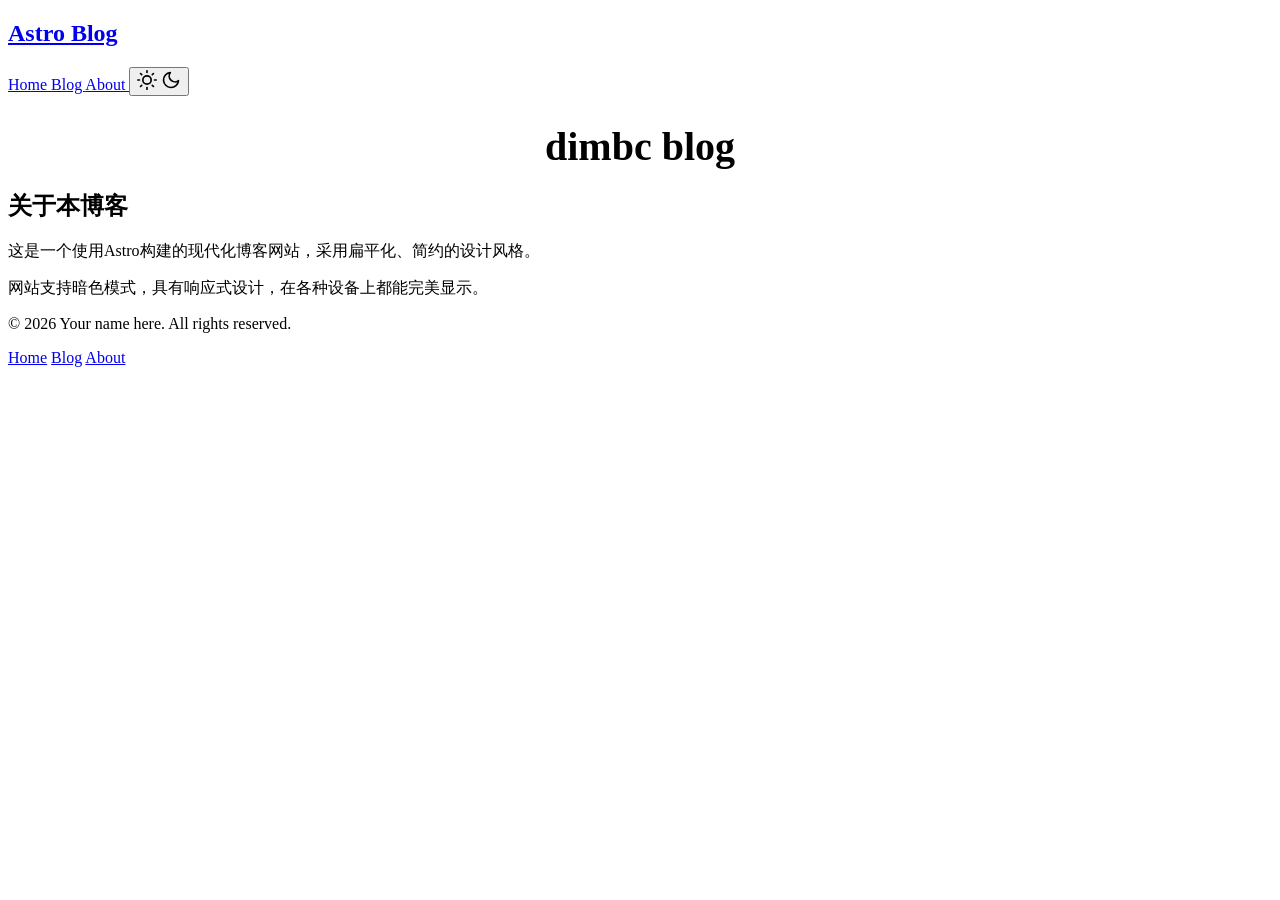
==== index.html @ 5c93d4f2 "Updates" ====
<!DOCTYPE html><html lang="en" data-astro-cid-j7pv25f6> <head><!-- Global Metadata --><meta charset="utf-8"><meta name="viewport" content="width=device-width,initial-scale=1"><link rel="icon" type="image/svg+xml" href="/favicon.svg"><link rel="icon" href="/favicon.ico"><link rel="sitemap" href="/sitemap-index.xml"><link rel="alternate" type="application/rss+xml" title="Astro Blog" href="https://dimbc.github.io/rss.xml"><meta name="generator" content="Astro v6.1.5"><style>@font-face{font-family:Atkinson-c7f4c4e8b285552f;src:url("/blog/_astro/fonts/e9fbdac9f7a3ca2e.woff") format("woff");font-display:swap;font-weight:400;font-style:normal;}@font-face{font-family:Atkinson-c7f4c4e8b285552f;src:url("/blog/_astro/fonts/c04724ba2dce0e1e.woff") format("woff");font-display:swap;font-weight:700;font-style:normal;}@font-face{font-family:"Atkinson-c7f4c4e8b285552f fallback: Arial";src:local("Arial");font-display:swap;font-weight:400;font-style:normal;size-adjust:99.3717%;ascent-override:80.1033%;descent-override:25.2587%;line-gap-override:0%;}@font-face{font-family:"Atkinson-c7f4c4e8b285552f fallback: Arial";src:local("Arial");font-display:swap;font-weight:700;font-style:normal;size-adjust:99.3717%;ascent-override:80.1033%;descent-override:25.2587%;line-gap-override:0%;}:root{--font-atkinson:Atkinson-c7f4c4e8b285552f,"Atkinson-c7f4c4e8b285552f fallback: Arial",sans-serif;}</style><link rel="preload" href="/blog/_astro/fonts/e9fbdac9f7a3ca2e.woff" as="font" type="font/woff" crossorigin><link rel="preload" href="/blog/_astro/fonts/c04724ba2dce0e1e.woff" as="font" type="font/woff" crossorigin><!-- Canonical URL --><link rel="canonical" href="https://dimbc.github.io/blog/"><!-- Primary Meta Tags --><title>Astro Blog</title><meta name="title" content="Astro Blog"><meta name="description" content="Welcome to my website!"><!-- Open Graph / Facebook --><meta property="og:type" content="website"><meta property="og:url" content="https://dimbc.github.io/blog/"><meta property="og:title" content="Astro Blog"><meta property="og:description" content="Welcome to my website!"><meta property="og:image" content="https://dimbc.github.io/blog/_astro/blog-placeholder-1.Bx0Zcyzv.jpg"><!-- Twitter --><meta property="twitter:card" content="summary_large_image"><meta property="twitter:url" content="https://dimbc.github.io/blog/"><meta property="twitter:title" content="Astro Blog"><meta property="twitter:description" content="Welcome to my website!"><meta property="twitter:image" content="https://dimbc.github.io/blog/_astro/blog-placeholder-1.Bx0Zcyzv.jpg"><script type="module">document.addEventListener("DOMContentLoaded",function(){const n=document.createElement("div");n.id="cursor-bg",document.body.appendChild(n),document.addEventListener("mousemove",function(e){const t=e.clientX/window.innerWidth*100,o=e.clientY/window.innerHeight*100;n.style.setProperty("--x",`${t}%`),n.style.setProperty("--y",`${o}%`)}),document.querySelectorAll("pre").forEach(function(e){const t=document.createElement("button");t.className="copy-btn",t.textContent="复制",t.addEventListener("click",function(){const o=e.querySelector("code"),c=o?o.textContent:e.textContent;navigator.clipboard.writeText(c).then(function(){t.textContent="已复制",t.classList.add("copied"),setTimeout(function(){t.textContent="复制",t.classList.remove("copied")},2e3)})}),e.appendChild(t)})});</script><link rel="stylesheet" href="/blog/_astro/Header.hbH6lKX-.css">
<style>.intro[data-astro-cid-j7pv25f6]{font-size:1.2rem;color:var(--text-secondary);margin-bottom:2rem;text-align:center}h1[data-astro-cid-j7pv25f6]{text-align:center;margin-bottom:1rem;font-size:2.5rem}@media(max-width:720px){h1[data-astro-cid-j7pv25f6]{font-size:2rem}.intro[data-astro-cid-j7pv25f6]{font-size:1rem}.card[data-astro-cid-j7pv25f6]{padding:1.5rem}.card-title[data-astro-cid-j7pv25f6]{font-size:1.25rem}}
</style></head> <body data-astro-cid-j7pv25f6> <header data-astro-cid-3ef6ksr2> <nav data-astro-cid-3ef6ksr2> <h1 data-astro-cid-3ef6ksr2><a href="/blog/" data-astro-cid-3ef6ksr2>Astro Blog</a></h1> <div class="nav-links" data-astro-cid-3ef6ksr2> <a href="/blog/" data-astro-cid-3ef6ksr2="true" data-astro-cid-eimmu3lg> Home </a> <a href="/blog/blog" data-astro-cid-3ef6ksr2="true" data-astro-cid-eimmu3lg> Blog </a> <a href="/blog/about" data-astro-cid-3ef6ksr2="true" data-astro-cid-eimmu3lg> About </a> <button id="theme-toggle" class="theme-toggle" aria-label="Toggle dark mode" data-astro-cid-3ef6ksr2> <svg xmlns="http://www.w3.org/2000/svg" width="20" height="20" viewBox="0 0 24 24" fill="none" stroke="currentColor" stroke-width="2" stroke-linecap="round" stroke-linejoin="round" class="light-icon" data-astro-cid-3ef6ksr2> <circle cx="12" cy="12" r="5" data-astro-cid-3ef6ksr2></circle> <line x1="12" y1="1" x2="12" y2="3" data-astro-cid-3ef6ksr2></line> <line x1="12" y1="21" x2="12" y2="23" data-astro-cid-3ef6ksr2></line> <line x1="4.22" y1="4.22" x2="5.64" y2="5.64" data-astro-cid-3ef6ksr2></line> <line x1="18.36" y1="18.36" x2="19.78" y2="19.78" data-astro-cid-3ef6ksr2></line> <line x1="1" y1="12" x2="3" y2="12" data-astro-cid-3ef6ksr2></line> <line x1="21" y1="12" x2="23" y2="12" data-astro-cid-3ef6ksr2></line> <line x1="4.22" y1="19.78" x2="5.64" y2="18.36" data-astro-cid-3ef6ksr2></line> <line x1="18.36" y1="5.64" x2="19.78" y2="4.22" data-astro-cid-3ef6ksr2></line> </svg> <svg xmlns="http://www.w3.org/2000/svg" width="20" height="20" viewBox="0 0 24 24" fill="none" stroke="currentColor" stroke-width="2" stroke-linecap="round" stroke-linejoin="round" class="dark-icon" data-astro-cid-3ef6ksr2> <path d="M21 12.79A9 9 0 1 1 11.21 3 7 7 0 0 0 21 12.79z" data-astro-cid-3ef6ksr2></path> </svg> </button> </div> </nav> </header>  <script type="module">const a=document.getElementById("theme-toggle"),e=document.documentElement,t=localStorage.getItem("theme"),s=window.matchMedia("(prefers-color-scheme: dark)").matches;(t==="dark"||!t&&s)&&e.classList.add("dark");a.addEventListener("click",()=>{e.classList.toggle("dark"),localStorage.setItem("theme",e.classList.contains("dark")?"dark":"light")});</script> <main data-astro-cid-j7pv25f6> <h1 data-astro-cid-j7pv25f6>dimbc blog</h1> <div class="card" data-astro-cid-j7pv25f6> <h2 class="card-title" data-astro-cid-j7pv25f6>关于本博客</h2> <div class="card-content" data-astro-cid-j7pv25f6> <p data-astro-cid-j7pv25f6>这是一个使用Astro构建的现代化博客网站，采用扁平化、简约的设计风格。</p> <p data-astro-cid-j7pv25f6>网站支持暗色模式，具有响应式设计，在各种设备上都能完美显示。</p> </div> </div> </main> <footer data-astro-cid-sz7xmlte> <div class="footer-content" data-astro-cid-sz7xmlte> <p data-astro-cid-sz7xmlte>&copy; 2026 Your name here. All rights reserved.</p> <p class="footer-links" data-astro-cid-sz7xmlte> <a href="/blog/" data-astro-cid-sz7xmlte>Home</a> <a href="/blog/blog" data-astro-cid-sz7xmlte>Blog</a> <a href="/blog/about" data-astro-cid-sz7xmlte>About</a> </p> </div> </footer> </body></html>
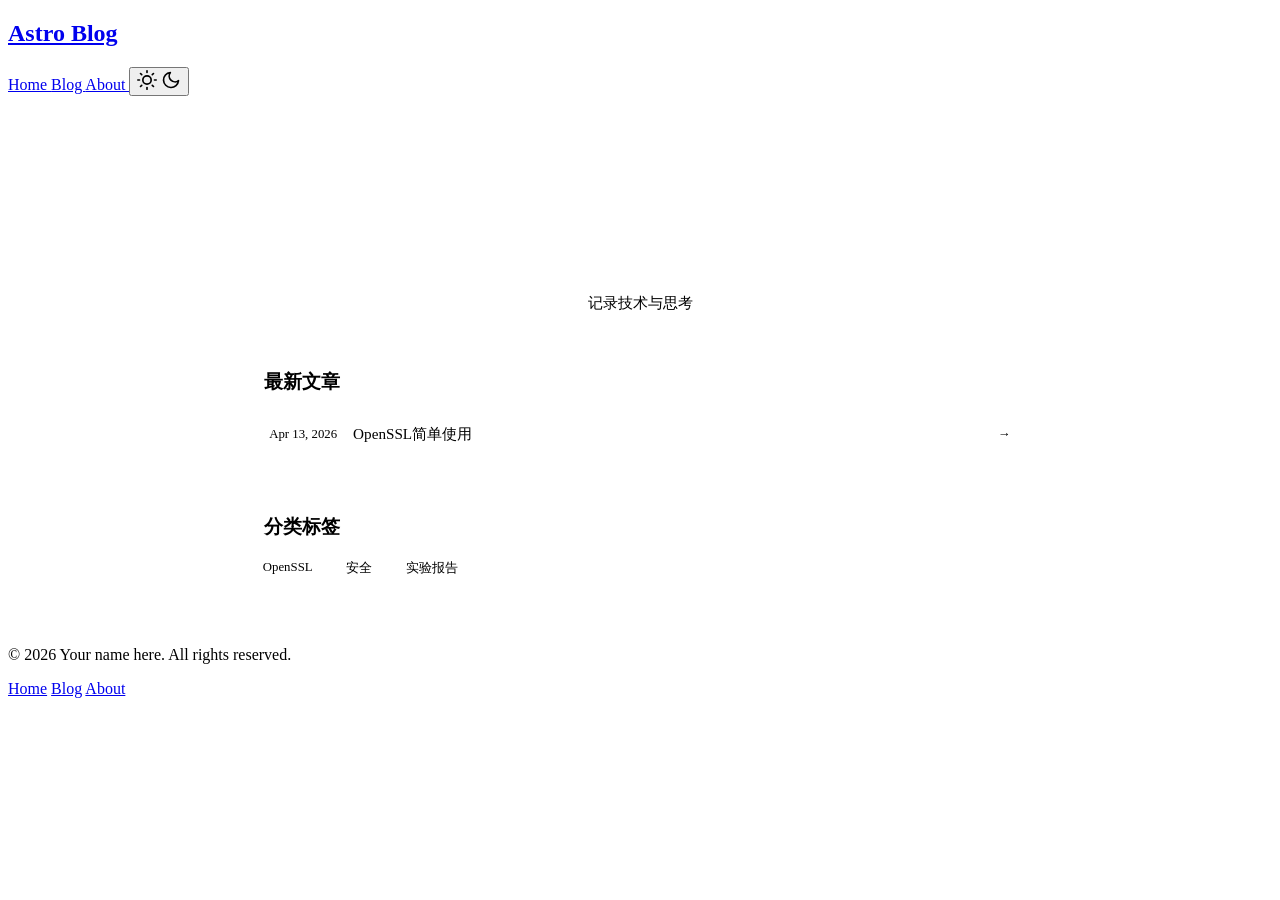
==== commit bd556d87: "Updates" ====
--- a/index.html
+++ b/index.html
@@ -1,3 +1,3 @@
-<!DOCTYPE html><html lang="en" data-astro-cid-j7pv25f6> <head><!-- Global Metadata --><meta charset="utf-8"><meta name="viewport" content="width=device-width,initial-scale=1"><link rel="icon" type="image/svg+xml" href="/favicon.svg"><link rel="icon" href="/favicon.ico"><link rel="sitemap" href="/sitemap-index.xml"><link rel="alternate" type="application/rss+xml" title="Astro Blog" href="https://dimbc.github.io/rss.xml"><meta name="generator" content="Astro v6.1.5"><style>@font-face{font-family:Atkinson-c7f4c4e8b285552f;src:url("/blog/_astro/fonts/e9fbdac9f7a3ca2e.woff") format("woff");font-display:swap;font-weight:400;font-style:normal;}@font-face{font-family:Atkinson-c7f4c4e8b285552f;src:url("/blog/_astro/fonts/c04724ba2dce0e1e.woff") format("woff");font-display:swap;font-weight:700;font-style:normal;}@font-face{font-family:"Atkinson-c7f4c4e8b285552f fallback: Arial";src:local("Arial");font-display:swap;font-weight:400;font-style:normal;size-adjust:99.3717%;ascent-override:80.1033%;descent-override:25.2587%;line-gap-override:0%;}@font-face{font-family:"Atkinson-c7f4c4e8b285552f fallback: Arial";src:local("Arial");font-display:swap;font-weight:700;font-style:normal;size-adjust:99.3717%;ascent-override:80.1033%;descent-override:25.2587%;line-gap-override:0%;}:root{--font-atkinson:Atkinson-c7f4c4e8b285552f,"Atkinson-c7f4c4e8b285552f fallback: Arial",sans-serif;}</style><link rel="preload" href="/blog/_astro/fonts/e9fbdac9f7a3ca2e.woff" as="font" type="font/woff" crossorigin><link rel="preload" href="/blog/_astro/fonts/c04724ba2dce0e1e.woff" as="font" type="font/woff" crossorigin><!-- Canonical URL --><link rel="canonical" href="https://dimbc.github.io/blog/"><!-- Primary Meta Tags --><title>Astro Blog</title><meta name="title" content="Astro Blog"><meta name="description" content="Welcome to my website!"><!-- Open Graph / Facebook --><meta property="og:type" content="website"><meta property="og:url" content="https://dimbc.github.io/blog/"><meta property="og:title" content="Astro Blog"><meta property="og:description" content="Welcome to my website!"><meta property="og:image" content="https://dimbc.github.io/blog/_astro/blog-placeholder-1.Bx0Zcyzv.jpg"><!-- Twitter --><meta property="twitter:card" content="summary_large_image"><meta property="twitter:url" content="https://dimbc.github.io/blog/"><meta property="twitter:title" content="Astro Blog"><meta property="twitter:description" content="Welcome to my website!"><meta property="twitter:image" content="https://dimbc.github.io/blog/_astro/blog-placeholder-1.Bx0Zcyzv.jpg"><script type="module">document.addEventListener("DOMContentLoaded",function(){const n=document.createElement("div");n.id="cursor-bg",document.body.appendChild(n),document.addEventListener("mousemove",function(e){const t=e.clientX/window.innerWidth*100,o=e.clientY/window.innerHeight*100;n.style.setProperty("--x",`${t}%`),n.style.setProperty("--y",`${o}%`)}),document.querySelectorAll("pre").forEach(function(e){const t=document.createElement("button");t.className="copy-btn",t.textContent="复制",t.addEventListener("click",function(){const o=e.querySelector("code"),c=o?o.textContent:e.textContent;navigator.clipboard.writeText(c).then(function(){t.textContent="已复制",t.classList.add("copied"),setTimeout(function(){t.textContent="复制",t.classList.remove("copied")},2e3)})}),e.appendChild(t)})});</script><link rel="stylesheet" href="/blog/_astro/Header.hbH6lKX-.css">
-<style>.intro[data-astro-cid-j7pv25f6]{font-size:1.2rem;color:var(--text-secondary);margin-bottom:2rem;text-align:center}h1[data-astro-cid-j7pv25f6]{text-align:center;margin-bottom:1rem;font-size:2.5rem}@media(max-width:720px){h1[data-astro-cid-j7pv25f6]{font-size:2rem}.intro[data-astro-cid-j7pv25f6]{font-size:1rem}.card[data-astro-cid-j7pv25f6]{padding:1.5rem}.card-title[data-astro-cid-j7pv25f6]{font-size:1.25rem}}
-</style></head> <body data-astro-cid-j7pv25f6> <header data-astro-cid-3ef6ksr2> <nav data-astro-cid-3ef6ksr2> <h1 data-astro-cid-3ef6ksr2><a href="/blog/" data-astro-cid-3ef6ksr2>Astro Blog</a></h1> <div class="nav-links" data-astro-cid-3ef6ksr2> <a href="/blog/" data-astro-cid-3ef6ksr2="true" data-astro-cid-eimmu3lg> Home </a> <a href="/blog/blog" data-astro-cid-3ef6ksr2="true" data-astro-cid-eimmu3lg> Blog </a> <a href="/blog/about" data-astro-cid-3ef6ksr2="true" data-astro-cid-eimmu3lg> About </a> <button id="theme-toggle" class="theme-toggle" aria-label="Toggle dark mode" data-astro-cid-3ef6ksr2> <svg xmlns="http://www.w3.org/2000/svg" width="20" height="20" viewBox="0 0 24 24" fill="none" stroke="currentColor" stroke-width="2" stroke-linecap="round" stroke-linejoin="round" class="light-icon" data-astro-cid-3ef6ksr2> <circle cx="12" cy="12" r="5" data-astro-cid-3ef6ksr2></circle> <line x1="12" y1="1" x2="12" y2="3" data-astro-cid-3ef6ksr2></line> <line x1="12" y1="21" x2="12" y2="23" data-astro-cid-3ef6ksr2></line> <line x1="4.22" y1="4.22" x2="5.64" y2="5.64" data-astro-cid-3ef6ksr2></line> <line x1="18.36" y1="18.36" x2="19.78" y2="19.78" data-astro-cid-3ef6ksr2></line> <line x1="1" y1="12" x2="3" y2="12" data-astro-cid-3ef6ksr2></line> <line x1="21" y1="12" x2="23" y2="12" data-astro-cid-3ef6ksr2></line> <line x1="4.22" y1="19.78" x2="5.64" y2="18.36" data-astro-cid-3ef6ksr2></line> <line x1="18.36" y1="5.64" x2="19.78" y2="4.22" data-astro-cid-3ef6ksr2></line> </svg> <svg xmlns="http://www.w3.org/2000/svg" width="20" height="20" viewBox="0 0 24 24" fill="none" stroke="currentColor" stroke-width="2" stroke-linecap="round" stroke-linejoin="round" class="dark-icon" data-astro-cid-3ef6ksr2> <path d="M21 12.79A9 9 0 1 1 11.21 3 7 7 0 0 0 21 12.79z" data-astro-cid-3ef6ksr2></path> </svg> </button> </div> </nav> </header>  <script type="module">const a=document.getElementById("theme-toggle"),e=document.documentElement,t=localStorage.getItem("theme"),s=window.matchMedia("(prefers-color-scheme: dark)").matches;(t==="dark"||!t&&s)&&e.classList.add("dark");a.addEventListener("click",()=>{e.classList.toggle("dark"),localStorage.setItem("theme",e.classList.contains("dark")?"dark":"light")});</script> <main data-astro-cid-j7pv25f6> <h1 data-astro-cid-j7pv25f6>dimbc blog</h1> <div class="card" data-astro-cid-j7pv25f6> <h2 class="card-title" data-astro-cid-j7pv25f6>关于本博客</h2> <div class="card-content" data-astro-cid-j7pv25f6> <p data-astro-cid-j7pv25f6>这是一个使用Astro构建的现代化博客网站，采用扁平化、简约的设计风格。</p> <p data-astro-cid-j7pv25f6>网站支持暗色模式，具有响应式设计，在各种设备上都能完美显示。</p> </div> </div> </main> <footer data-astro-cid-sz7xmlte> <div class="footer-content" data-astro-cid-sz7xmlte> <p data-astro-cid-sz7xmlte>&copy; 2026 Your name here. All rights reserved.</p> <p class="footer-links" data-astro-cid-sz7xmlte> <a href="/blog/" data-astro-cid-sz7xmlte>Home</a> <a href="/blog/blog" data-astro-cid-sz7xmlte>Blog</a> <a href="/blog/about" data-astro-cid-sz7xmlte>About</a> </p> </div> </footer> </body></html>+<!DOCTYPE html><html lang="zh-CN" data-astro-cid-j7pv25f6> <head><!-- Global Metadata --><meta charset="utf-8"><meta name="viewport" content="width=device-width,initial-scale=1"><link rel="icon" type="image/svg+xml" href="/favicon.svg"><link rel="icon" href="/favicon.ico"><link rel="sitemap" href="/sitemap-index.xml"><link rel="alternate" type="application/rss+xml" title="Astro Blog" href="https://dimbc.github.io/rss.xml"><meta name="generator" content="Astro v6.1.5"><style>@font-face{font-family:Atkinson-c7f4c4e8b285552f;src:url("/blog/_astro/fonts/e9fbdac9f7a3ca2e.woff") format("woff");font-display:swap;font-weight:400;font-style:normal;}@font-face{font-family:Atkinson-c7f4c4e8b285552f;src:url("/blog/_astro/fonts/c04724ba2dce0e1e.woff") format("woff");font-display:swap;font-weight:700;font-style:normal;}@font-face{font-family:"Atkinson-c7f4c4e8b285552f fallback: Arial";src:local("Arial");font-display:swap;font-weight:400;font-style:normal;size-adjust:99.3717%;ascent-override:80.1033%;descent-override:25.2587%;line-gap-override:0%;}@font-face{font-family:"Atkinson-c7f4c4e8b285552f fallback: Arial";src:local("Arial");font-display:swap;font-weight:700;font-style:normal;size-adjust:99.3717%;ascent-override:80.1033%;descent-override:25.2587%;line-gap-override:0%;}:root{--font-atkinson:Atkinson-c7f4c4e8b285552f,"Atkinson-c7f4c4e8b285552f fallback: Arial",sans-serif;}</style><link rel="preload" href="/blog/_astro/fonts/e9fbdac9f7a3ca2e.woff" as="font" type="font/woff" crossorigin><link rel="preload" href="/blog/_astro/fonts/c04724ba2dce0e1e.woff" as="font" type="font/woff" crossorigin><!-- Canonical URL --><link rel="canonical" href="https://dimbc.github.io/blog/"><!-- Primary Meta Tags --><title>Astro Blog</title><meta name="title" content="Astro Blog"><meta name="description" content="Welcome to my website!"><!-- Open Graph / Facebook --><meta property="og:type" content="website"><meta property="og:url" content="https://dimbc.github.io/blog/"><meta property="og:title" content="Astro Blog"><meta property="og:description" content="Welcome to my website!"><meta property="og:image" content="https://dimbc.github.io/blog/_astro/blog-placeholder-1.Bx0Zcyzv.jpg"><!-- Twitter --><meta property="twitter:card" content="summary_large_image"><meta property="twitter:url" content="https://dimbc.github.io/blog/"><meta property="twitter:title" content="Astro Blog"><meta property="twitter:description" content="Welcome to my website!"><meta property="twitter:image" content="https://dimbc.github.io/blog/_astro/blog-placeholder-1.Bx0Zcyzv.jpg"><script type="module">document.addEventListener("DOMContentLoaded",function(){const n=document.createElement("div");n.id="cursor-bg",document.body.appendChild(n),document.addEventListener("mousemove",function(e){const t=e.clientX/window.innerWidth*100,o=e.clientY/window.innerHeight*100;n.style.setProperty("--x",`${t}%`),n.style.setProperty("--y",`${o}%`)}),document.querySelectorAll("pre").forEach(function(e){const t=document.createElement("button");t.className="copy-btn",t.textContent="复制",t.addEventListener("click",function(){const o=e.querySelector("code"),c=o?o.textContent:e.textContent;navigator.clipboard.writeText(c).then(function(){t.textContent="已复制",t.classList.add("copied"),setTimeout(function(){t.textContent="复制",t.classList.remove("copied")},2e3)})}),e.appendChild(t)})});</script><link rel="stylesheet" href="/blog/_astro/Header.hbH6lKX-.css">
+<style>main[data-astro-cid-j7pv25f6]{width:780px;max-width:calc(100% - 2em);margin:2em auto;padding:0;background:none;border-radius:0;box-shadow:none;overflow:visible}main[data-astro-cid-j7pv25f6]:before{display:none}main[data-astro-cid-j7pv25f6]:hover{transform:none;box-shadow:none}.hero[data-astro-cid-j7pv25f6]{text-align:center;padding:2rem 0 1rem}.hero[data-astro-cid-j7pv25f6] h1[data-astro-cid-j7pv25f6]{font-size:2.8rem;margin-bottom:.5rem;background:linear-gradient(135deg,var(--text-primary),var(--accent),#8b5cf6);-webkit-background-clip:text;-webkit-text-fill-color:transparent;background-clip:text}.hero[data-astro-cid-j7pv25f6] p[data-astro-cid-j7pv25f6]{color:var(--text-muted);font-size:.95rem}.hero-divider[data-astro-cid-j7pv25f6]{width:80px;height:3px;border:none;background:linear-gradient(90deg,var(--accent),#8b5cf6);margin:1.5em auto;border-radius:2px}.section[data-astro-cid-j7pv25f6]{margin-bottom:2rem}.section-title[data-astro-cid-j7pv25f6]{font-size:1.2rem;font-weight:600;color:var(--text-primary);margin-bottom:1rem;display:flex;align-items:center;gap:.5em}.section-title[data-astro-cid-j7pv25f6]:before{content:"";display:inline-block;width:4px;height:1.1em;background:linear-gradient(180deg,var(--accent),#8b5cf6);border-radius:2px}.recent-list[data-astro-cid-j7pv25f6]{display:flex;flex-direction:column;gap:.75rem}.recent-item[data-astro-cid-j7pv25f6]{display:flex;align-items:center;gap:1rem;padding:.8rem 1.2rem;border-radius:10px;border:1px solid var(--border);background:var(--background);text-decoration:none;color:var(--text-primary);transition:all .2s ease}.recent-item[data-astro-cid-j7pv25f6]:hover{border-color:var(--accent);transform:translate(4px);box-shadow:0 2px 10px -2px #3b82f626}.recent-item[data-astro-cid-j7pv25f6]:hover .recent-title[data-astro-cid-j7pv25f6]{color:var(--accent)}.recent-date[data-astro-cid-j7pv25f6]{color:var(--text-muted);font-size:.8rem;white-space:nowrap;flex-shrink:0}.recent-title[data-astro-cid-j7pv25f6]{font-weight:500;font-size:.95rem;transition:color .2s ease;flex:1;overflow:hidden;text-overflow:ellipsis;white-space:nowrap}.recent-arrow[data-astro-cid-j7pv25f6]{color:var(--text-muted);font-size:.8rem;transition:transform .2s ease}.recent-item[data-astro-cid-j7pv25f6]:hover .recent-arrow[data-astro-cid-j7pv25f6]{transform:translate(3px);color:var(--accent)}.tags-cloud[data-astro-cid-j7pv25f6]{display:flex;flex-wrap:wrap;gap:.5rem}.tag-pill[data-astro-cid-j7pv25f6]{padding:.3rem .8rem;border-radius:16px;border:1px solid var(--border);background:var(--background);color:var(--text-secondary);font-size:.8rem;text-decoration:none;transition:all .2s ease}.tag-pill[data-astro-cid-j7pv25f6]:hover{border-color:var(--accent);color:var(--accent);background:var(--accent-glow)}.view-all[data-astro-cid-j7pv25f6]{display:inline-flex;align-items:center;gap:.4em;color:var(--accent);text-decoration:none;font-size:.9rem;font-weight:500;margin-top:.5rem;transition:gap .2s ease}.view-all[data-astro-cid-j7pv25f6]:hover{gap:.7em}@media(max-width:720px){.hero[data-astro-cid-j7pv25f6] h1[data-astro-cid-j7pv25f6]{font-size:2rem}.recent-item[data-astro-cid-j7pv25f6]{padding:.6rem 1rem}}
+</style></head> <body data-astro-cid-j7pv25f6> <header data-astro-cid-3ef6ksr2> <nav data-astro-cid-3ef6ksr2> <h1 data-astro-cid-3ef6ksr2><a href="/blog/" data-astro-cid-3ef6ksr2>Astro Blog</a></h1> <div class="nav-links" data-astro-cid-3ef6ksr2> <a href="/blog/" data-astro-cid-3ef6ksr2="true" data-astro-cid-eimmu3lg> Home </a> <a href="/blog/blog" data-astro-cid-3ef6ksr2="true" data-astro-cid-eimmu3lg> Blog </a> <a href="/blog/about" data-astro-cid-3ef6ksr2="true" data-astro-cid-eimmu3lg> About </a> <button id="theme-toggle" class="theme-toggle" aria-label="Toggle dark mode" data-astro-cid-3ef6ksr2> <svg xmlns="http://www.w3.org/2000/svg" width="20" height="20" viewBox="0 0 24 24" fill="none" stroke="currentColor" stroke-width="2" stroke-linecap="round" stroke-linejoin="round" class="light-icon" data-astro-cid-3ef6ksr2> <circle cx="12" cy="12" r="5" data-astro-cid-3ef6ksr2></circle> <line x1="12" y1="1" x2="12" y2="3" data-astro-cid-3ef6ksr2></line> <line x1="12" y1="21" x2="12" y2="23" data-astro-cid-3ef6ksr2></line> <line x1="4.22" y1="4.22" x2="5.64" y2="5.64" data-astro-cid-3ef6ksr2></line> <line x1="18.36" y1="18.36" x2="19.78" y2="19.78" data-astro-cid-3ef6ksr2></line> <line x1="1" y1="12" x2="3" y2="12" data-astro-cid-3ef6ksr2></line> <line x1="21" y1="12" x2="23" y2="12" data-astro-cid-3ef6ksr2></line> <line x1="4.22" y1="19.78" x2="5.64" y2="18.36" data-astro-cid-3ef6ksr2></line> <line x1="18.36" y1="5.64" x2="19.78" y2="4.22" data-astro-cid-3ef6ksr2></line> </svg> <svg xmlns="http://www.w3.org/2000/svg" width="20" height="20" viewBox="0 0 24 24" fill="none" stroke="currentColor" stroke-width="2" stroke-linecap="round" stroke-linejoin="round" class="dark-icon" data-astro-cid-3ef6ksr2> <path d="M21 12.79A9 9 0 1 1 11.21 3 7 7 0 0 0 21 12.79z" data-astro-cid-3ef6ksr2></path> </svg> </button> </div> </nav> </header>  <script type="module">const a=document.getElementById("theme-toggle"),e=document.documentElement,t=localStorage.getItem("theme"),s=window.matchMedia("(prefers-color-scheme: dark)").matches;(t==="dark"||!t&&s)&&e.classList.add("dark");a.addEventListener("click",()=>{e.classList.toggle("dark"),localStorage.setItem("theme",e.classList.contains("dark")?"dark":"light")});</script> <main data-astro-cid-j7pv25f6> <div class="gradient-card" data-astro-cid-j7pv25f6> <div class="gradient-card-inner" data-astro-cid-j7pv25f6> <div class="hero" data-astro-cid-j7pv25f6> <h1 data-astro-cid-j7pv25f6>dimbc blog</h1> <hr class="hero-divider" data-astro-cid-j7pv25f6> <p data-astro-cid-j7pv25f6>记录技术与思考</p> </div> </div> </div> <div style="display: flex; flex-direction: column; gap: 1.5rem; margin-top: 1.5rem;" data-astro-cid-j7pv25f6> <div class="gradient-card" data-astro-cid-j7pv25f6> <div class="gradient-card-inner" data-astro-cid-j7pv25f6> <div class="section" data-astro-cid-j7pv25f6> <div class="section-title" data-astro-cid-j7pv25f6>最新文章</div> <div class="recent-list" data-astro-cid-j7pv25f6> <a class="recent-item" href="/blog/openssl简单使用/" data-astro-cid-j7pv25f6> <span class="recent-date" data-astro-cid-j7pv25f6><time datetime="2026-04-13T00:00:00.000Z"> Apr 13, 2026 </time></span> <span class="recent-title" data-astro-cid-j7pv25f6>OpenSSL简单使用</span> <span class="recent-arrow" data-astro-cid-j7pv25f6>→</span> </a> </div>  </div> </div> </div> <div class="gradient-card" data-astro-cid-j7pv25f6> <div class="gradient-card-inner" data-astro-cid-j7pv25f6> <div class="section" data-astro-cid-j7pv25f6> <div class="section-title" data-astro-cid-j7pv25f6>分类标签</div> <div class="tags-cloud" data-astro-cid-j7pv25f6> <a class="tag-pill" href="/blog/blog/" data-astro-cid-j7pv25f6>OpenSSL</a><a class="tag-pill" href="/blog/blog/" data-astro-cid-j7pv25f6>安全</a><a class="tag-pill" href="/blog/blog/" data-astro-cid-j7pv25f6>实验报告</a> </div> </div> </div> </div> </div> </main> <footer data-astro-cid-sz7xmlte> <div class="footer-content" data-astro-cid-sz7xmlte> <p data-astro-cid-sz7xmlte>&copy; 2026 Your name here. All rights reserved.</p> <p class="footer-links" data-astro-cid-sz7xmlte> <a href="/blog/" data-astro-cid-sz7xmlte>Home</a> <a href="/blog/blog" data-astro-cid-sz7xmlte>Blog</a> <a href="/blog/about" data-astro-cid-sz7xmlte>About</a> </p> </div> </footer> </body></html>
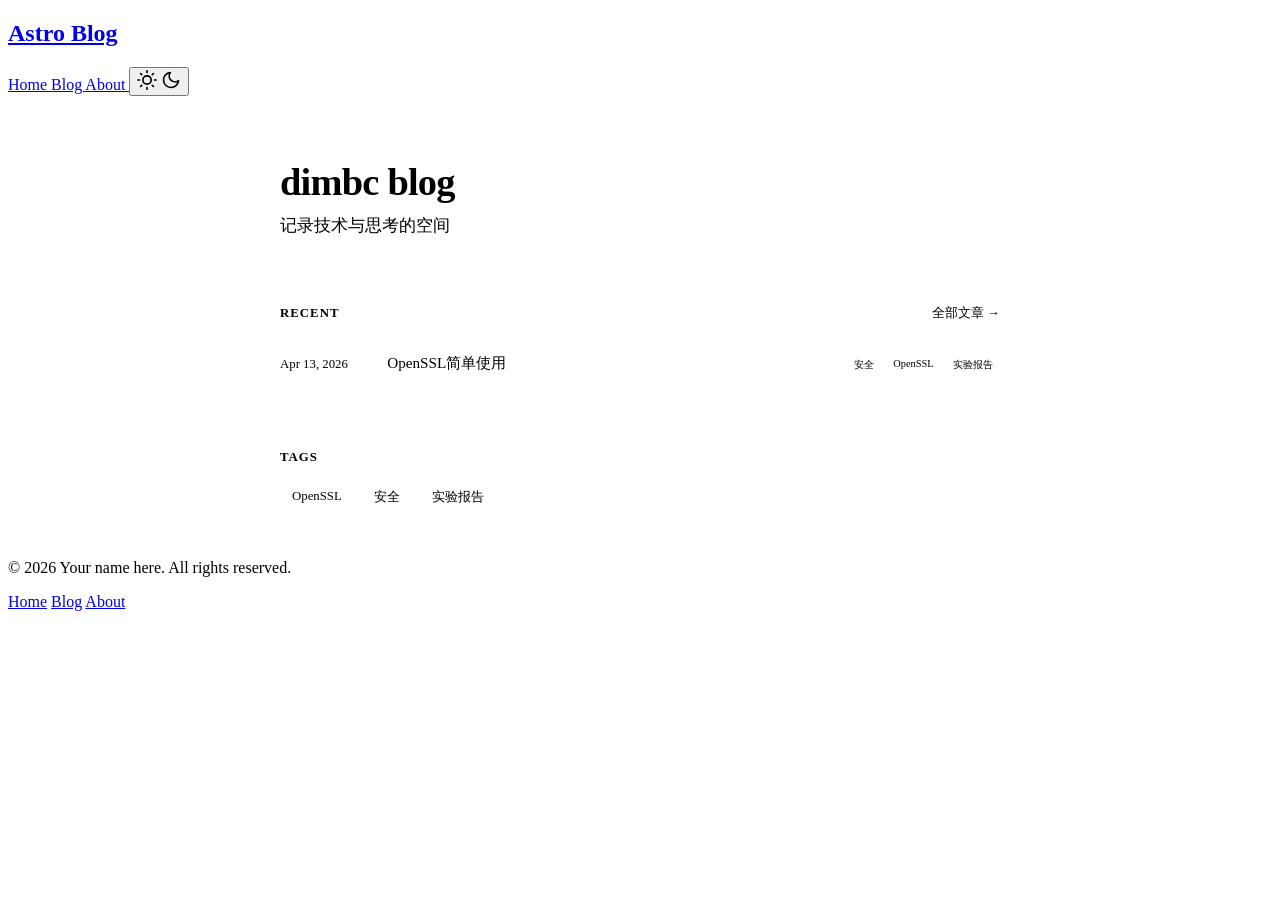
==== commit 96c293c4: "Updates" ====
--- a/index.html
+++ b/index.html
@@ -1,3 +1,3 @@
 <!DOCTYPE html><html lang="zh-CN" data-astro-cid-j7pv25f6> <head><!-- Global Metadata --><meta charset="utf-8"><meta name="viewport" content="width=device-width,initial-scale=1"><link rel="icon" type="image/svg+xml" href="/favicon.svg"><link rel="icon" href="/favicon.ico"><link rel="sitemap" href="/sitemap-index.xml"><link rel="alternate" type="application/rss+xml" title="Astro Blog" href="https://dimbc.github.io/rss.xml"><meta name="generator" content="Astro v6.1.5"><style>@font-face{font-family:Atkinson-c7f4c4e8b285552f;src:url("/blog/_astro/fonts/e9fbdac9f7a3ca2e.woff") format("woff");font-display:swap;font-weight:400;font-style:normal;}@font-face{font-family:Atkinson-c7f4c4e8b285552f;src:url("/blog/_astro/fonts/c04724ba2dce0e1e.woff") format("woff");font-display:swap;font-weight:700;font-style:normal;}@font-face{font-family:"Atkinson-c7f4c4e8b285552f fallback: Arial";src:local("Arial");font-display:swap;font-weight:400;font-style:normal;size-adjust:99.3717%;ascent-override:80.1033%;descent-override:25.2587%;line-gap-override:0%;}@font-face{font-family:"Atkinson-c7f4c4e8b285552f fallback: Arial";src:local("Arial");font-display:swap;font-weight:700;font-style:normal;size-adjust:99.3717%;ascent-override:80.1033%;descent-override:25.2587%;line-gap-override:0%;}:root{--font-atkinson:Atkinson-c7f4c4e8b285552f,"Atkinson-c7f4c4e8b285552f fallback: Arial",sans-serif;}</style><link rel="preload" href="/blog/_astro/fonts/e9fbdac9f7a3ca2e.woff" as="font" type="font/woff" crossorigin><link rel="preload" href="/blog/_astro/fonts/c04724ba2dce0e1e.woff" as="font" type="font/woff" crossorigin><!-- Canonical URL --><link rel="canonical" href="https://dimbc.github.io/blog/"><!-- Primary Meta Tags --><title>Astro Blog</title><meta name="title" content="Astro Blog"><meta name="description" content="Welcome to my website!"><!-- Open Graph / Facebook --><meta property="og:type" content="website"><meta property="og:url" content="https://dimbc.github.io/blog/"><meta property="og:title" content="Astro Blog"><meta property="og:description" content="Welcome to my website!"><meta property="og:image" content="https://dimbc.github.io/blog/_astro/blog-placeholder-1.Bx0Zcyzv.jpg"><!-- Twitter --><meta property="twitter:card" content="summary_large_image"><meta property="twitter:url" content="https://dimbc.github.io/blog/"><meta property="twitter:title" content="Astro Blog"><meta property="twitter:description" content="Welcome to my website!"><meta property="twitter:image" content="https://dimbc.github.io/blog/_astro/blog-placeholder-1.Bx0Zcyzv.jpg"><script type="module">document.addEventListener("DOMContentLoaded",function(){const n=document.createElement("div");n.id="cursor-bg",document.body.appendChild(n),document.addEventListener("mousemove",function(e){const t=e.clientX/window.innerWidth*100,o=e.clientY/window.innerHeight*100;n.style.setProperty("--x",`${t}%`),n.style.setProperty("--y",`${o}%`)}),document.querySelectorAll("pre").forEach(function(e){const t=document.createElement("button");t.className="copy-btn",t.textContent="复制",t.addEventListener("click",function(){const o=e.querySelector("code"),c=o?o.textContent:e.textContent;navigator.clipboard.writeText(c).then(function(){t.textContent="已复制",t.classList.add("copied"),setTimeout(function(){t.textContent="复制",t.classList.remove("copied")},2e3)})}),e.appendChild(t)})});</script><link rel="stylesheet" href="/blog/_astro/Header.hbH6lKX-.css">
-<style>main[data-astro-cid-j7pv25f6]{width:780px;max-width:calc(100% - 2em);margin:2em auto;padding:0;background:none;border-radius:0;box-shadow:none;overflow:visible}main[data-astro-cid-j7pv25f6]:before{display:none}main[data-astro-cid-j7pv25f6]:hover{transform:none;box-shadow:none}.hero[data-astro-cid-j7pv25f6]{text-align:center;padding:2rem 0 1rem}.hero[data-astro-cid-j7pv25f6] h1[data-astro-cid-j7pv25f6]{font-size:2.8rem;margin-bottom:.5rem;background:linear-gradient(135deg,var(--text-primary),var(--accent),#8b5cf6);-webkit-background-clip:text;-webkit-text-fill-color:transparent;background-clip:text}.hero[data-astro-cid-j7pv25f6] p[data-astro-cid-j7pv25f6]{color:var(--text-muted);font-size:.95rem}.hero-divider[data-astro-cid-j7pv25f6]{width:80px;height:3px;border:none;background:linear-gradient(90deg,var(--accent),#8b5cf6);margin:1.5em auto;border-radius:2px}.section[data-astro-cid-j7pv25f6]{margin-bottom:2rem}.section-title[data-astro-cid-j7pv25f6]{font-size:1.2rem;font-weight:600;color:var(--text-primary);margin-bottom:1rem;display:flex;align-items:center;gap:.5em}.section-title[data-astro-cid-j7pv25f6]:before{content:"";display:inline-block;width:4px;height:1.1em;background:linear-gradient(180deg,var(--accent),#8b5cf6);border-radius:2px}.recent-list[data-astro-cid-j7pv25f6]{display:flex;flex-direction:column;gap:.75rem}.recent-item[data-astro-cid-j7pv25f6]{display:flex;align-items:center;gap:1rem;padding:.8rem 1.2rem;border-radius:10px;border:1px solid var(--border);background:var(--background);text-decoration:none;color:var(--text-primary);transition:all .2s ease}.recent-item[data-astro-cid-j7pv25f6]:hover{border-color:var(--accent);transform:translate(4px);box-shadow:0 2px 10px -2px #3b82f626}.recent-item[data-astro-cid-j7pv25f6]:hover .recent-title[data-astro-cid-j7pv25f6]{color:var(--accent)}.recent-date[data-astro-cid-j7pv25f6]{color:var(--text-muted);font-size:.8rem;white-space:nowrap;flex-shrink:0}.recent-title[data-astro-cid-j7pv25f6]{font-weight:500;font-size:.95rem;transition:color .2s ease;flex:1;overflow:hidden;text-overflow:ellipsis;white-space:nowrap}.recent-arrow[data-astro-cid-j7pv25f6]{color:var(--text-muted);font-size:.8rem;transition:transform .2s ease}.recent-item[data-astro-cid-j7pv25f6]:hover .recent-arrow[data-astro-cid-j7pv25f6]{transform:translate(3px);color:var(--accent)}.tags-cloud[data-astro-cid-j7pv25f6]{display:flex;flex-wrap:wrap;gap:.5rem}.tag-pill[data-astro-cid-j7pv25f6]{padding:.3rem .8rem;border-radius:16px;border:1px solid var(--border);background:var(--background);color:var(--text-secondary);font-size:.8rem;text-decoration:none;transition:all .2s ease}.tag-pill[data-astro-cid-j7pv25f6]:hover{border-color:var(--accent);color:var(--accent);background:var(--accent-glow)}.view-all[data-astro-cid-j7pv25f6]{display:inline-flex;align-items:center;gap:.4em;color:var(--accent);text-decoration:none;font-size:.9rem;font-weight:500;margin-top:.5rem;transition:gap .2s ease}.view-all[data-astro-cid-j7pv25f6]:hover{gap:.7em}@media(max-width:720px){.hero[data-astro-cid-j7pv25f6] h1[data-astro-cid-j7pv25f6]{font-size:2rem}.recent-item[data-astro-cid-j7pv25f6]{padding:.6rem 1rem}}
-</style></head> <body data-astro-cid-j7pv25f6> <header data-astro-cid-3ef6ksr2> <nav data-astro-cid-3ef6ksr2> <h1 data-astro-cid-3ef6ksr2><a href="/blog/" data-astro-cid-3ef6ksr2>Astro Blog</a></h1> <div class="nav-links" data-astro-cid-3ef6ksr2> <a href="/blog/" data-astro-cid-3ef6ksr2="true" data-astro-cid-eimmu3lg> Home </a> <a href="/blog/blog" data-astro-cid-3ef6ksr2="true" data-astro-cid-eimmu3lg> Blog </a> <a href="/blog/about" data-astro-cid-3ef6ksr2="true" data-astro-cid-eimmu3lg> About </a> <button id="theme-toggle" class="theme-toggle" aria-label="Toggle dark mode" data-astro-cid-3ef6ksr2> <svg xmlns="http://www.w3.org/2000/svg" width="20" height="20" viewBox="0 0 24 24" fill="none" stroke="currentColor" stroke-width="2" stroke-linecap="round" stroke-linejoin="round" class="light-icon" data-astro-cid-3ef6ksr2> <circle cx="12" cy="12" r="5" data-astro-cid-3ef6ksr2></circle> <line x1="12" y1="1" x2="12" y2="3" data-astro-cid-3ef6ksr2></line> <line x1="12" y1="21" x2="12" y2="23" data-astro-cid-3ef6ksr2></line> <line x1="4.22" y1="4.22" x2="5.64" y2="5.64" data-astro-cid-3ef6ksr2></line> <line x1="18.36" y1="18.36" x2="19.78" y2="19.78" data-astro-cid-3ef6ksr2></line> <line x1="1" y1="12" x2="3" y2="12" data-astro-cid-3ef6ksr2></line> <line x1="21" y1="12" x2="23" y2="12" data-astro-cid-3ef6ksr2></line> <line x1="4.22" y1="19.78" x2="5.64" y2="18.36" data-astro-cid-3ef6ksr2></line> <line x1="18.36" y1="5.64" x2="19.78" y2="4.22" data-astro-cid-3ef6ksr2></line> </svg> <svg xmlns="http://www.w3.org/2000/svg" width="20" height="20" viewBox="0 0 24 24" fill="none" stroke="currentColor" stroke-width="2" stroke-linecap="round" stroke-linejoin="round" class="dark-icon" data-astro-cid-3ef6ksr2> <path d="M21 12.79A9 9 0 1 1 11.21 3 7 7 0 0 0 21 12.79z" data-astro-cid-3ef6ksr2></path> </svg> </button> </div> </nav> </header>  <script type="module">const a=document.getElementById("theme-toggle"),e=document.documentElement,t=localStorage.getItem("theme"),s=window.matchMedia("(prefers-color-scheme: dark)").matches;(t==="dark"||!t&&s)&&e.classList.add("dark");a.addEventListener("click",()=>{e.classList.toggle("dark"),localStorage.setItem("theme",e.classList.contains("dark")?"dark":"light")});</script> <main data-astro-cid-j7pv25f6> <div class="gradient-card" data-astro-cid-j7pv25f6> <div class="gradient-card-inner" data-astro-cid-j7pv25f6> <div class="hero" data-astro-cid-j7pv25f6> <h1 data-astro-cid-j7pv25f6>dimbc blog</h1> <hr class="hero-divider" data-astro-cid-j7pv25f6> <p data-astro-cid-j7pv25f6>记录技术与思考</p> </div> </div> </div> <div style="display: flex; flex-direction: column; gap: 1.5rem; margin-top: 1.5rem;" data-astro-cid-j7pv25f6> <div class="gradient-card" data-astro-cid-j7pv25f6> <div class="gradient-card-inner" data-astro-cid-j7pv25f6> <div class="section" data-astro-cid-j7pv25f6> <div class="section-title" data-astro-cid-j7pv25f6>最新文章</div> <div class="recent-list" data-astro-cid-j7pv25f6> <a class="recent-item" href="/blog/openssl简单使用/" data-astro-cid-j7pv25f6> <span class="recent-date" data-astro-cid-j7pv25f6><time datetime="2026-04-13T00:00:00.000Z"> Apr 13, 2026 </time></span> <span class="recent-title" data-astro-cid-j7pv25f6>OpenSSL简单使用</span> <span class="recent-arrow" data-astro-cid-j7pv25f6>→</span> </a> </div>  </div> </div> </div> <div class="gradient-card" data-astro-cid-j7pv25f6> <div class="gradient-card-inner" data-astro-cid-j7pv25f6> <div class="section" data-astro-cid-j7pv25f6> <div class="section-title" data-astro-cid-j7pv25f6>分类标签</div> <div class="tags-cloud" data-astro-cid-j7pv25f6> <a class="tag-pill" href="/blog/blog/" data-astro-cid-j7pv25f6>OpenSSL</a><a class="tag-pill" href="/blog/blog/" data-astro-cid-j7pv25f6>安全</a><a class="tag-pill" href="/blog/blog/" data-astro-cid-j7pv25f6>实验报告</a> </div> </div> </div> </div> </div> </main> <footer data-astro-cid-sz7xmlte> <div class="footer-content" data-astro-cid-sz7xmlte> <p data-astro-cid-sz7xmlte>&copy; 2026 Your name here. All rights reserved.</p> <p class="footer-links" data-astro-cid-sz7xmlte> <a href="/blog/" data-astro-cid-sz7xmlte>Home</a> <a href="/blog/blog" data-astro-cid-sz7xmlte>Blog</a> <a href="/blog/about" data-astro-cid-sz7xmlte>About</a> </p> </div> </footer> </body></html>+<style>main[data-astro-cid-j7pv25f6]{width:720px;max-width:calc(100% - 2em);margin:0 auto;padding:0;background:none;border-radius:0;box-shadow:none;overflow:visible}main[data-astro-cid-j7pv25f6]:before{display:none}main[data-astro-cid-j7pv25f6]:hover{transform:none;box-shadow:none}.hero[data-astro-cid-j7pv25f6]{padding:4rem 0 2rem}.hero-title[data-astro-cid-j7pv25f6]{font-size:2.4rem;font-weight:800;letter-spacing:-.02em;margin:0 0 .6rem;color:var(--text-primary)}.hero-sub[data-astro-cid-j7pv25f6]{color:var(--text-muted);font-size:1.05rem;line-height:1.6;margin:0}.hero-sub[data-astro-cid-j7pv25f6] a[data-astro-cid-j7pv25f6]{color:var(--accent)}.divider[data-astro-cid-j7pv25f6]{border:none;height:1px;background:var(--border);margin:0}.section[data-astro-cid-j7pv25f6]{padding:2rem 0}.section-head[data-astro-cid-j7pv25f6]{display:flex;align-items:baseline;justify-content:space-between;margin-bottom:1.2rem}.section-label[data-astro-cid-j7pv25f6]{font-size:.8rem;font-weight:600;text-transform:uppercase;letter-spacing:.08em;color:var(--text-muted)}.section-link[data-astro-cid-j7pv25f6]{font-size:.8rem;color:var(--text-muted);text-decoration:none;transition:color .2s}.section-link[data-astro-cid-j7pv25f6]:hover{color:var(--accent)}.post-list[data-astro-cid-j7pv25f6]{list-style:none;padding:0;margin:0;display:flex;flex-direction:column}.post-item[data-astro-cid-j7pv25f6]{display:flex;align-items:baseline;gap:1.2rem;padding:.7rem 0;border-bottom:1px solid var(--border);transition:padding-left .2s ease}.post-item[data-astro-cid-j7pv25f6]:last-child{border-bottom:none}.post-item[data-astro-cid-j7pv25f6]:hover{padding-left:.5rem}.post-item[data-astro-cid-j7pv25f6]:hover .post-link[data-astro-cid-j7pv25f6]{color:var(--accent)}.post-date-col[data-astro-cid-j7pv25f6]{font-size:.8rem;color:var(--text-muted);white-space:nowrap;flex-shrink:0;width:5.5rem;font-variant-numeric:tabular-nums}.post-link[data-astro-cid-j7pv25f6]{font-size:.95rem;font-weight:500;color:var(--text-primary);text-decoration:none;transition:color .2s;flex:1}.post-tag-list[data-astro-cid-j7pv25f6]{display:flex;gap:.3rem;flex-shrink:0}.post-tag[data-astro-cid-j7pv25f6]{font-size:.65rem;padding:.1rem .45rem;border-radius:3px;background:var(--accent-glow);color:var(--accent);font-weight:500}.tags-section[data-astro-cid-j7pv25f6]{display:flex;flex-wrap:wrap;gap:.5rem}.tag-item[data-astro-cid-j7pv25f6]{font-size:.8rem;padding:.3rem .75rem;border-radius:4px;border:1px solid var(--border);color:var(--text-secondary);text-decoration:none;transition:all .2s}.tag-item[data-astro-cid-j7pv25f6]:hover{border-color:var(--accent);color:var(--accent)}.empty-msg[data-astro-cid-j7pv25f6]{color:var(--text-muted);font-size:.9rem;padding:2rem 0;text-align:center}@media(max-width:720px){.hero[data-astro-cid-j7pv25f6]{padding:2.5rem 0 1.5rem}.hero-title[data-astro-cid-j7pv25f6]{font-size:1.8rem}.post-item[data-astro-cid-j7pv25f6]{flex-wrap:wrap;gap:.3rem .8rem}.post-date-col[data-astro-cid-j7pv25f6]{width:auto}}
+</style></head> <body data-astro-cid-j7pv25f6> <header data-astro-cid-3ef6ksr2> <nav data-astro-cid-3ef6ksr2> <h1 data-astro-cid-3ef6ksr2><a href="/blog/" data-astro-cid-3ef6ksr2>Astro Blog</a></h1> <div class="nav-links" data-astro-cid-3ef6ksr2> <a href="/blog/" data-astro-cid-3ef6ksr2="true" data-astro-cid-eimmu3lg> Home </a> <a href="/blog/blog" data-astro-cid-3ef6ksr2="true" data-astro-cid-eimmu3lg> Blog </a> <a href="/blog/about" data-astro-cid-3ef6ksr2="true" data-astro-cid-eimmu3lg> About </a> <button id="theme-toggle" class="theme-toggle" aria-label="Toggle dark mode" data-astro-cid-3ef6ksr2> <svg xmlns="http://www.w3.org/2000/svg" width="20" height="20" viewBox="0 0 24 24" fill="none" stroke="currentColor" stroke-width="2" stroke-linecap="round" stroke-linejoin="round" class="light-icon" data-astro-cid-3ef6ksr2> <circle cx="12" cy="12" r="5" data-astro-cid-3ef6ksr2></circle> <line x1="12" y1="1" x2="12" y2="3" data-astro-cid-3ef6ksr2></line> <line x1="12" y1="21" x2="12" y2="23" data-astro-cid-3ef6ksr2></line> <line x1="4.22" y1="4.22" x2="5.64" y2="5.64" data-astro-cid-3ef6ksr2></line> <line x1="18.36" y1="18.36" x2="19.78" y2="19.78" data-astro-cid-3ef6ksr2></line> <line x1="1" y1="12" x2="3" y2="12" data-astro-cid-3ef6ksr2></line> <line x1="21" y1="12" x2="23" y2="12" data-astro-cid-3ef6ksr2></line> <line x1="4.22" y1="19.78" x2="5.64" y2="18.36" data-astro-cid-3ef6ksr2></line> <line x1="18.36" y1="5.64" x2="19.78" y2="4.22" data-astro-cid-3ef6ksr2></line> </svg> <svg xmlns="http://www.w3.org/2000/svg" width="20" height="20" viewBox="0 0 24 24" fill="none" stroke="currentColor" stroke-width="2" stroke-linecap="round" stroke-linejoin="round" class="dark-icon" data-astro-cid-3ef6ksr2> <path d="M21 12.79A9 9 0 1 1 11.21 3 7 7 0 0 0 21 12.79z" data-astro-cid-3ef6ksr2></path> </svg> </button> </div> </nav> </header>  <script type="module">const a=document.getElementById("theme-toggle"),e=document.documentElement,t=localStorage.getItem("theme"),s=window.matchMedia("(prefers-color-scheme: dark)").matches;(t==="dark"||!t&&s)&&e.classList.add("dark");a.addEventListener("click",()=>{e.classList.toggle("dark"),localStorage.setItem("theme",e.classList.contains("dark")?"dark":"light")});</script> <main data-astro-cid-j7pv25f6> <section class="hero" data-astro-cid-j7pv25f6> <h1 class="hero-title" data-astro-cid-j7pv25f6>dimbc blog</h1> <p class="hero-sub" data-astro-cid-j7pv25f6>记录技术与思考的空间</p> </section> <hr class="divider" data-astro-cid-j7pv25f6> <section class="section" data-astro-cid-j7pv25f6> <div class="section-head" data-astro-cid-j7pv25f6> <span class="section-label" data-astro-cid-j7pv25f6>Recent</span> <a class="section-link" href="/blog/blog/" data-astro-cid-j7pv25f6>全部文章 →</a> </div> <ul class="post-list" data-astro-cid-j7pv25f6> <li class="post-item" data-astro-cid-j7pv25f6> <span class="post-date-col" data-astro-cid-j7pv25f6><time datetime="2026-04-13T00:00:00.000Z"> Apr 13, 2026 </time></span> <a class="post-link" href="/blog/openssl简单使用/" data-astro-cid-j7pv25f6>OpenSSL简单使用</a> <div class="post-tag-list" data-astro-cid-j7pv25f6> <span class="post-tag" data-astro-cid-j7pv25f6>安全</span><span class="post-tag" data-astro-cid-j7pv25f6>OpenSSL</span><span class="post-tag" data-astro-cid-j7pv25f6>实验报告</span> </div> </li> </ul> </section>  <hr class="divider" data-astro-cid-j7pv25f6> <section class="section" data-astro-cid-j7pv25f6> <div class="section-head" data-astro-cid-j7pv25f6> <span class="section-label" data-astro-cid-j7pv25f6>Tags</span> </div> <div class="tags-section" data-astro-cid-j7pv25f6> <a class="tag-item" href="/blog/blog/" data-astro-cid-j7pv25f6>OpenSSL</a><a class="tag-item" href="/blog/blog/" data-astro-cid-j7pv25f6>安全</a><a class="tag-item" href="/blog/blog/" data-astro-cid-j7pv25f6>实验报告</a> </div> </section>  </main> <footer data-astro-cid-sz7xmlte> <div class="footer-content" data-astro-cid-sz7xmlte> <p data-astro-cid-sz7xmlte>&copy; 2026 Your name here. All rights reserved.</p> <p class="footer-links" data-astro-cid-sz7xmlte> <a href="/blog/" data-astro-cid-sz7xmlte>Home</a> <a href="/blog/blog" data-astro-cid-sz7xmlte>Blog</a> <a href="/blog/about" data-astro-cid-sz7xmlte>About</a> </p> </div> </footer> </body></html>
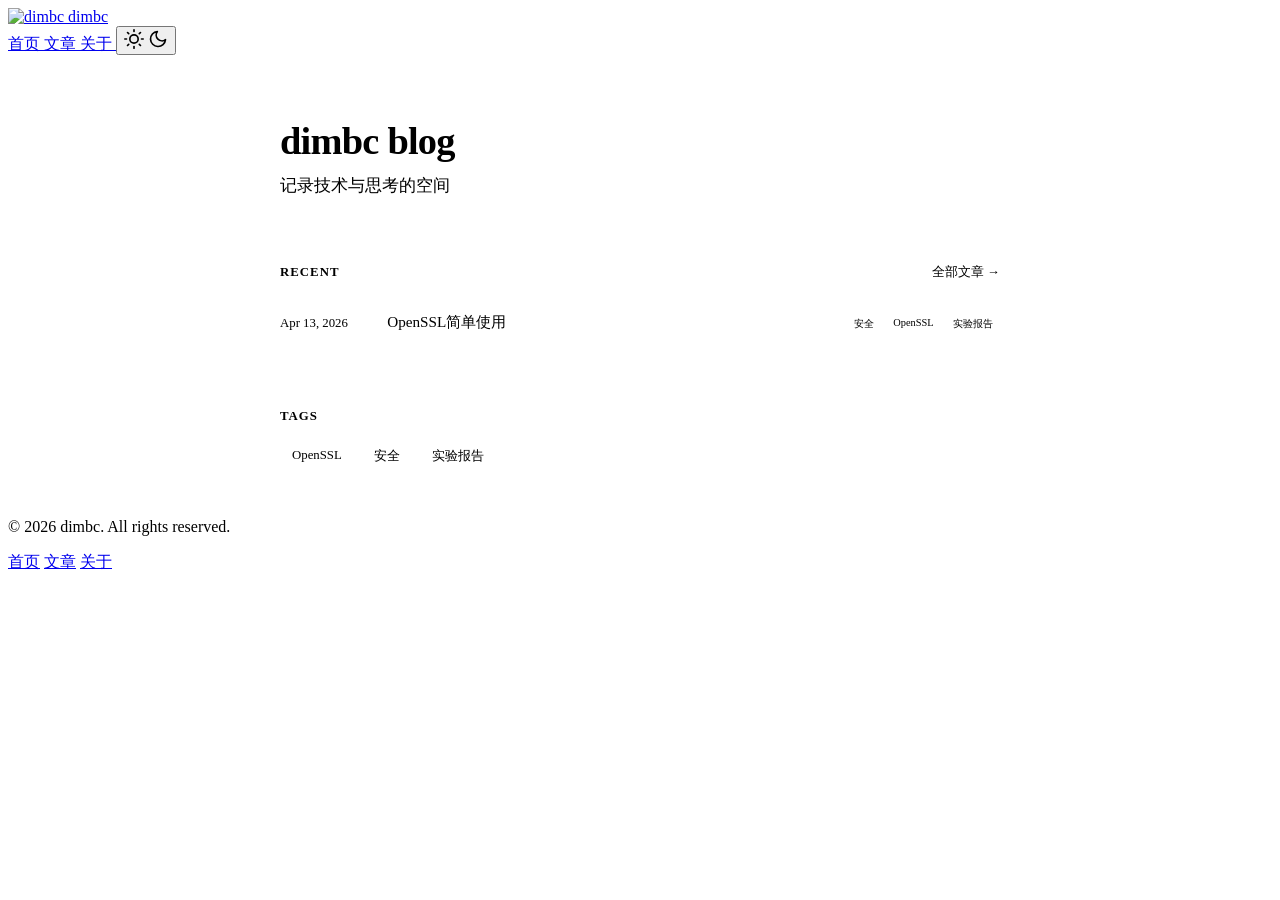
==== commit 8f6d28ce: "Updates" ====
--- a/index.html
+++ b/index.html
@@ -1,3 +1,3 @@
-<!DOCTYPE html><html lang="zh-CN" data-astro-cid-j7pv25f6> <head><!-- Global Metadata --><meta charset="utf-8"><meta name="viewport" content="width=device-width,initial-scale=1"><link rel="icon" type="image/svg+xml" href="/favicon.svg"><link rel="icon" href="/favicon.ico"><link rel="sitemap" href="/sitemap-index.xml"><link rel="alternate" type="application/rss+xml" title="Astro Blog" href="https://dimbc.github.io/rss.xml"><meta name="generator" content="Astro v6.1.5"><style>@font-face{font-family:Atkinson-c7f4c4e8b285552f;src:url("/blog/_astro/fonts/e9fbdac9f7a3ca2e.woff") format("woff");font-display:swap;font-weight:400;font-style:normal;}@font-face{font-family:Atkinson-c7f4c4e8b285552f;src:url("/blog/_astro/fonts/c04724ba2dce0e1e.woff") format("woff");font-display:swap;font-weight:700;font-style:normal;}@font-face{font-family:"Atkinson-c7f4c4e8b285552f fallback: Arial";src:local("Arial");font-display:swap;font-weight:400;font-style:normal;size-adjust:99.3717%;ascent-override:80.1033%;descent-override:25.2587%;line-gap-override:0%;}@font-face{font-family:"Atkinson-c7f4c4e8b285552f fallback: Arial";src:local("Arial");font-display:swap;font-weight:700;font-style:normal;size-adjust:99.3717%;ascent-override:80.1033%;descent-override:25.2587%;line-gap-override:0%;}:root{--font-atkinson:Atkinson-c7f4c4e8b285552f,"Atkinson-c7f4c4e8b285552f fallback: Arial",sans-serif;}</style><link rel="preload" href="/blog/_astro/fonts/e9fbdac9f7a3ca2e.woff" as="font" type="font/woff" crossorigin><link rel="preload" href="/blog/_astro/fonts/c04724ba2dce0e1e.woff" as="font" type="font/woff" crossorigin><!-- Canonical URL --><link rel="canonical" href="https://dimbc.github.io/blog/"><!-- Primary Meta Tags --><title>Astro Blog</title><meta name="title" content="Astro Blog"><meta name="description" content="Welcome to my website!"><!-- Open Graph / Facebook --><meta property="og:type" content="website"><meta property="og:url" content="https://dimbc.github.io/blog/"><meta property="og:title" content="Astro Blog"><meta property="og:description" content="Welcome to my website!"><meta property="og:image" content="https://dimbc.github.io/blog/_astro/blog-placeholder-1.Bx0Zcyzv.jpg"><!-- Twitter --><meta property="twitter:card" content="summary_large_image"><meta property="twitter:url" content="https://dimbc.github.io/blog/"><meta property="twitter:title" content="Astro Blog"><meta property="twitter:description" content="Welcome to my website!"><meta property="twitter:image" content="https://dimbc.github.io/blog/_astro/blog-placeholder-1.Bx0Zcyzv.jpg"><script type="module">document.addEventListener("DOMContentLoaded",function(){const n=document.createElement("div");n.id="cursor-bg",document.body.appendChild(n),document.addEventListener("mousemove",function(e){const t=e.clientX/window.innerWidth*100,o=e.clientY/window.innerHeight*100;n.style.setProperty("--x",`${t}%`),n.style.setProperty("--y",`${o}%`)}),document.querySelectorAll("pre").forEach(function(e){const t=document.createElement("button");t.className="copy-btn",t.textContent="复制",t.addEventListener("click",function(){const o=e.querySelector("code"),c=o?o.textContent:e.textContent;navigator.clipboard.writeText(c).then(function(){t.textContent="已复制",t.classList.add("copied"),setTimeout(function(){t.textContent="复制",t.classList.remove("copied")},2e3)})}),e.appendChild(t)})});</script><link rel="stylesheet" href="/blog/_astro/Header.hbH6lKX-.css">
+<!DOCTYPE html><html lang="zh-CN" data-astro-cid-j7pv25f6> <head><!-- Global Metadata --><meta charset="utf-8"><meta name="viewport" content="width=device-width,initial-scale=1"><link rel="icon" type="image/svg+xml" href="/favicon.svg"><link rel="icon" href="/favicon.ico"><link rel="sitemap" href="/sitemap-index.xml"><link rel="alternate" type="application/rss+xml" title="Astro Blog" href="https://dimbc.github.io/rss.xml"><meta name="generator" content="Astro v6.1.5"><style>@font-face{font-family:Atkinson-c7f4c4e8b285552f;src:url("/blog/_astro/fonts/e9fbdac9f7a3ca2e.woff") format("woff");font-display:swap;font-weight:400;font-style:normal;}@font-face{font-family:Atkinson-c7f4c4e8b285552f;src:url("/blog/_astro/fonts/c04724ba2dce0e1e.woff") format("woff");font-display:swap;font-weight:700;font-style:normal;}@font-face{font-family:"Atkinson-c7f4c4e8b285552f fallback: Arial";src:local("Arial");font-display:swap;font-weight:400;font-style:normal;size-adjust:99.3717%;ascent-override:80.1033%;descent-override:25.2587%;line-gap-override:0%;}@font-face{font-family:"Atkinson-c7f4c4e8b285552f fallback: Arial";src:local("Arial");font-display:swap;font-weight:700;font-style:normal;size-adjust:99.3717%;ascent-override:80.1033%;descent-override:25.2587%;line-gap-override:0%;}:root{--font-atkinson:Atkinson-c7f4c4e8b285552f,"Atkinson-c7f4c4e8b285552f fallback: Arial",sans-serif;}</style><link rel="preload" href="/blog/_astro/fonts/e9fbdac9f7a3ca2e.woff" as="font" type="font/woff" crossorigin><link rel="preload" href="/blog/_astro/fonts/c04724ba2dce0e1e.woff" as="font" type="font/woff" crossorigin><!-- Canonical URL --><link rel="canonical" href="https://dimbc.github.io/blog/"><!-- Primary Meta Tags --><title>Astro Blog</title><meta name="title" content="Astro Blog"><meta name="description" content="Welcome to my website!"><!-- Open Graph / Facebook --><meta property="og:type" content="website"><meta property="og:url" content="https://dimbc.github.io/blog/"><meta property="og:title" content="Astro Blog"><meta property="og:description" content="Welcome to my website!"><meta property="og:image" content="https://dimbc.github.io/blog/_astro/blog-placeholder-1.Bx0Zcyzv.jpg"><!-- Twitter --><meta property="twitter:card" content="summary_large_image"><meta property="twitter:url" content="https://dimbc.github.io/blog/"><meta property="twitter:title" content="Astro Blog"><meta property="twitter:description" content="Welcome to my website!"><meta property="twitter:image" content="https://dimbc.github.io/blog/_astro/blog-placeholder-1.Bx0Zcyzv.jpg"><script type="module">document.addEventListener("DOMContentLoaded",function(){const n=document.createElement("div");n.id="cursor-bg",document.body.appendChild(n),document.addEventListener("mousemove",function(e){const t=e.clientX/window.innerWidth*100,o=e.clientY/window.innerHeight*100;n.style.setProperty("--x",`${t}%`),n.style.setProperty("--y",`${o}%`)}),document.querySelectorAll("pre").forEach(function(e){const t=document.createElement("button");t.className="copy-btn",t.textContent="复制",t.addEventListener("click",function(){const o=e.querySelector("code"),c=o?o.textContent:e.textContent;navigator.clipboard.writeText(c).then(function(){t.textContent="已复制",t.classList.add("copied"),setTimeout(function(){t.textContent="复制",t.classList.remove("copied")},2e3)})}),e.appendChild(t)})});</script><link rel="stylesheet" href="/blog/_astro/Header.j2u9zYtt.css">
 <style>main[data-astro-cid-j7pv25f6]{width:720px;max-width:calc(100% - 2em);margin:0 auto;padding:0;background:none;border-radius:0;box-shadow:none;overflow:visible}main[data-astro-cid-j7pv25f6]:before{display:none}main[data-astro-cid-j7pv25f6]:hover{transform:none;box-shadow:none}.hero[data-astro-cid-j7pv25f6]{padding:4rem 0 2rem}.hero-title[data-astro-cid-j7pv25f6]{font-size:2.4rem;font-weight:800;letter-spacing:-.02em;margin:0 0 .6rem;color:var(--text-primary)}.hero-sub[data-astro-cid-j7pv25f6]{color:var(--text-muted);font-size:1.05rem;line-height:1.6;margin:0}.hero-sub[data-astro-cid-j7pv25f6] a[data-astro-cid-j7pv25f6]{color:var(--accent)}.divider[data-astro-cid-j7pv25f6]{border:none;height:1px;background:var(--border);margin:0}.section[data-astro-cid-j7pv25f6]{padding:2rem 0}.section-head[data-astro-cid-j7pv25f6]{display:flex;align-items:baseline;justify-content:space-between;margin-bottom:1.2rem}.section-label[data-astro-cid-j7pv25f6]{font-size:.8rem;font-weight:600;text-transform:uppercase;letter-spacing:.08em;color:var(--text-muted)}.section-link[data-astro-cid-j7pv25f6]{font-size:.8rem;color:var(--text-muted);text-decoration:none;transition:color .2s}.section-link[data-astro-cid-j7pv25f6]:hover{color:var(--accent)}.post-list[data-astro-cid-j7pv25f6]{list-style:none;padding:0;margin:0;display:flex;flex-direction:column}.post-item[data-astro-cid-j7pv25f6]{display:flex;align-items:baseline;gap:1.2rem;padding:.7rem 0;border-bottom:1px solid var(--border);transition:padding-left .2s ease}.post-item[data-astro-cid-j7pv25f6]:last-child{border-bottom:none}.post-item[data-astro-cid-j7pv25f6]:hover{padding-left:.5rem}.post-item[data-astro-cid-j7pv25f6]:hover .post-link[data-astro-cid-j7pv25f6]{color:var(--accent)}.post-date-col[data-astro-cid-j7pv25f6]{font-size:.8rem;color:var(--text-muted);white-space:nowrap;flex-shrink:0;width:5.5rem;font-variant-numeric:tabular-nums}.post-link[data-astro-cid-j7pv25f6]{font-size:.95rem;font-weight:500;color:var(--text-primary);text-decoration:none;transition:color .2s;flex:1}.post-tag-list[data-astro-cid-j7pv25f6]{display:flex;gap:.3rem;flex-shrink:0}.post-tag[data-astro-cid-j7pv25f6]{font-size:.65rem;padding:.1rem .45rem;border-radius:3px;background:var(--accent-glow);color:var(--accent);font-weight:500}.tags-section[data-astro-cid-j7pv25f6]{display:flex;flex-wrap:wrap;gap:.5rem}.tag-item[data-astro-cid-j7pv25f6]{font-size:.8rem;padding:.3rem .75rem;border-radius:4px;border:1px solid var(--border);color:var(--text-secondary);text-decoration:none;transition:all .2s}.tag-item[data-astro-cid-j7pv25f6]:hover{border-color:var(--accent);color:var(--accent)}.empty-msg[data-astro-cid-j7pv25f6]{color:var(--text-muted);font-size:.9rem;padding:2rem 0;text-align:center}@media(max-width:720px){.hero[data-astro-cid-j7pv25f6]{padding:2.5rem 0 1.5rem}.hero-title[data-astro-cid-j7pv25f6]{font-size:1.8rem}.post-item[data-astro-cid-j7pv25f6]{flex-wrap:wrap;gap:.3rem .8rem}.post-date-col[data-astro-cid-j7pv25f6]{width:auto}}
-</style></head> <body data-astro-cid-j7pv25f6> <header data-astro-cid-3ef6ksr2> <nav data-astro-cid-3ef6ksr2> <h1 data-astro-cid-3ef6ksr2><a href="/blog/" data-astro-cid-3ef6ksr2>Astro Blog</a></h1> <div class="nav-links" data-astro-cid-3ef6ksr2> <a href="/blog/" data-astro-cid-3ef6ksr2="true" data-astro-cid-eimmu3lg> Home </a> <a href="/blog/blog" data-astro-cid-3ef6ksr2="true" data-astro-cid-eimmu3lg> Blog </a> <a href="/blog/about" data-astro-cid-3ef6ksr2="true" data-astro-cid-eimmu3lg> About </a> <button id="theme-toggle" class="theme-toggle" aria-label="Toggle dark mode" data-astro-cid-3ef6ksr2> <svg xmlns="http://www.w3.org/2000/svg" width="20" height="20" viewBox="0 0 24 24" fill="none" stroke="currentColor" stroke-width="2" stroke-linecap="round" stroke-linejoin="round" class="light-icon" data-astro-cid-3ef6ksr2> <circle cx="12" cy="12" r="5" data-astro-cid-3ef6ksr2></circle> <line x1="12" y1="1" x2="12" y2="3" data-astro-cid-3ef6ksr2></line> <line x1="12" y1="21" x2="12" y2="23" data-astro-cid-3ef6ksr2></line> <line x1="4.22" y1="4.22" x2="5.64" y2="5.64" data-astro-cid-3ef6ksr2></line> <line x1="18.36" y1="18.36" x2="19.78" y2="19.78" data-astro-cid-3ef6ksr2></line> <line x1="1" y1="12" x2="3" y2="12" data-astro-cid-3ef6ksr2></line> <line x1="21" y1="12" x2="23" y2="12" data-astro-cid-3ef6ksr2></line> <line x1="4.22" y1="19.78" x2="5.64" y2="18.36" data-astro-cid-3ef6ksr2></line> <line x1="18.36" y1="5.64" x2="19.78" y2="4.22" data-astro-cid-3ef6ksr2></line> </svg> <svg xmlns="http://www.w3.org/2000/svg" width="20" height="20" viewBox="0 0 24 24" fill="none" stroke="currentColor" stroke-width="2" stroke-linecap="round" stroke-linejoin="round" class="dark-icon" data-astro-cid-3ef6ksr2> <path d="M21 12.79A9 9 0 1 1 11.21 3 7 7 0 0 0 21 12.79z" data-astro-cid-3ef6ksr2></path> </svg> </button> </div> </nav> </header>  <script type="module">const a=document.getElementById("theme-toggle"),e=document.documentElement,t=localStorage.getItem("theme"),s=window.matchMedia("(prefers-color-scheme: dark)").matches;(t==="dark"||!t&&s)&&e.classList.add("dark");a.addEventListener("click",()=>{e.classList.toggle("dark"),localStorage.setItem("theme",e.classList.contains("dark")?"dark":"light")});</script> <main data-astro-cid-j7pv25f6> <section class="hero" data-astro-cid-j7pv25f6> <h1 class="hero-title" data-astro-cid-j7pv25f6>dimbc blog</h1> <p class="hero-sub" data-astro-cid-j7pv25f6>记录技术与思考的空间</p> </section> <hr class="divider" data-astro-cid-j7pv25f6> <section class="section" data-astro-cid-j7pv25f6> <div class="section-head" data-astro-cid-j7pv25f6> <span class="section-label" data-astro-cid-j7pv25f6>Recent</span> <a class="section-link" href="/blog/blog/" data-astro-cid-j7pv25f6>全部文章 →</a> </div> <ul class="post-list" data-astro-cid-j7pv25f6> <li class="post-item" data-astro-cid-j7pv25f6> <span class="post-date-col" data-astro-cid-j7pv25f6><time datetime="2026-04-13T00:00:00.000Z"> Apr 13, 2026 </time></span> <a class="post-link" href="/blog/openssl简单使用/" data-astro-cid-j7pv25f6>OpenSSL简单使用</a> <div class="post-tag-list" data-astro-cid-j7pv25f6> <span class="post-tag" data-astro-cid-j7pv25f6>安全</span><span class="post-tag" data-astro-cid-j7pv25f6>OpenSSL</span><span class="post-tag" data-astro-cid-j7pv25f6>实验报告</span> </div> </li> </ul> </section>  <hr class="divider" data-astro-cid-j7pv25f6> <section class="section" data-astro-cid-j7pv25f6> <div class="section-head" data-astro-cid-j7pv25f6> <span class="section-label" data-astro-cid-j7pv25f6>Tags</span> </div> <div class="tags-section" data-astro-cid-j7pv25f6> <a class="tag-item" href="/blog/blog/" data-astro-cid-j7pv25f6>OpenSSL</a><a class="tag-item" href="/blog/blog/" data-astro-cid-j7pv25f6>安全</a><a class="tag-item" href="/blog/blog/" data-astro-cid-j7pv25f6>实验报告</a> </div> </section>  </main> <footer data-astro-cid-sz7xmlte> <div class="footer-content" data-astro-cid-sz7xmlte> <p data-astro-cid-sz7xmlte>&copy; 2026 Your name here. All rights reserved.</p> <p class="footer-links" data-astro-cid-sz7xmlte> <a href="/blog/" data-astro-cid-sz7xmlte>Home</a> <a href="/blog/blog" data-astro-cid-sz7xmlte>Blog</a> <a href="/blog/about" data-astro-cid-sz7xmlte>About</a> </p> </div> </footer> </body></html>+</style></head> <body data-astro-cid-j7pv25f6> <header data-astro-cid-3ef6ksr2> <nav data-astro-cid-3ef6ksr2> <a href="/blog/" class="avatar-link" data-astro-cid-3ef6ksr2> <img src="https://avatars.githubusercontent.com/dimbc" alt="dimbc" class="avatar" data-astro-cid-3ef6ksr2> <span class="avatar-name" data-astro-cid-3ef6ksr2>dimbc</span> </a> <div class="nav-links" data-astro-cid-3ef6ksr2> <a href="/blog/" data-astro-cid-3ef6ksr2="true" data-astro-cid-eimmu3lg> 首页 </a> <a href="/blog/blog" data-astro-cid-3ef6ksr2="true" data-astro-cid-eimmu3lg> 文章 </a> <a href="/blog/about" data-astro-cid-3ef6ksr2="true" data-astro-cid-eimmu3lg> 关于 </a> <button id="theme-toggle" class="theme-toggle" aria-label="切换暗色模式" data-astro-cid-3ef6ksr2> <svg xmlns="http://www.w3.org/2000/svg" width="20" height="20" viewBox="0 0 24 24" fill="none" stroke="currentColor" stroke-width="2" stroke-linecap="round" stroke-linejoin="round" class="light-icon" data-astro-cid-3ef6ksr2> <circle cx="12" cy="12" r="5" data-astro-cid-3ef6ksr2></circle> <line x1="12" y1="1" x2="12" y2="3" data-astro-cid-3ef6ksr2></line> <line x1="12" y1="21" x2="12" y2="23" data-astro-cid-3ef6ksr2></line> <line x1="4.22" y1="4.22" x2="5.64" y2="5.64" data-astro-cid-3ef6ksr2></line> <line x1="18.36" y1="18.36" x2="19.78" y2="19.78" data-astro-cid-3ef6ksr2></line> <line x1="1" y1="12" x2="3" y2="12" data-astro-cid-3ef6ksr2></line> <line x1="21" y1="12" x2="23" y2="12" data-astro-cid-3ef6ksr2></line> <line x1="4.22" y1="19.78" x2="5.64" y2="18.36" data-astro-cid-3ef6ksr2></line> <line x1="18.36" y1="5.64" x2="19.78" y2="4.22" data-astro-cid-3ef6ksr2></line> </svg> <svg xmlns="http://www.w3.org/2000/svg" width="20" height="20" viewBox="0 0 24 24" fill="none" stroke="currentColor" stroke-width="2" stroke-linecap="round" stroke-linejoin="round" class="dark-icon" data-astro-cid-3ef6ksr2> <path d="M21 12.79A9 9 0 1 1 11.21 3 7 7 0 0 0 21 12.79z" data-astro-cid-3ef6ksr2></path> </svg> </button> </div> </nav> </header>  <script type="module">const a=document.getElementById("theme-toggle"),e=document.documentElement,t=localStorage.getItem("theme"),s=window.matchMedia("(prefers-color-scheme: dark)").matches;(t==="dark"||!t&&s)&&e.classList.add("dark");a.addEventListener("click",()=>{e.classList.toggle("dark"),localStorage.setItem("theme",e.classList.contains("dark")?"dark":"light")});</script> <main data-astro-cid-j7pv25f6> <section class="hero" data-astro-cid-j7pv25f6> <h1 class="hero-title" data-astro-cid-j7pv25f6>dimbc blog</h1> <p class="hero-sub" data-astro-cid-j7pv25f6>记录技术与思考的空间</p> </section> <hr class="divider" data-astro-cid-j7pv25f6> <section class="section" data-astro-cid-j7pv25f6> <div class="section-head" data-astro-cid-j7pv25f6> <span class="section-label" data-astro-cid-j7pv25f6>Recent</span> <a class="section-link" href="/blog/blog/" data-astro-cid-j7pv25f6>全部文章 →</a> </div> <ul class="post-list" data-astro-cid-j7pv25f6> <li class="post-item" data-astro-cid-j7pv25f6> <span class="post-date-col" data-astro-cid-j7pv25f6><time datetime="2026-04-13T00:00:00.000Z"> Apr 13, 2026 </time></span> <a class="post-link" href="/blog/openssl简单使用/" data-astro-cid-j7pv25f6>OpenSSL简单使用</a> <div class="post-tag-list" data-astro-cid-j7pv25f6> <span class="post-tag" data-astro-cid-j7pv25f6>安全</span><span class="post-tag" data-astro-cid-j7pv25f6>OpenSSL</span><span class="post-tag" data-astro-cid-j7pv25f6>实验报告</span> </div> </li> </ul> </section>  <hr class="divider" data-astro-cid-j7pv25f6> <section class="section" data-astro-cid-j7pv25f6> <div class="section-head" data-astro-cid-j7pv25f6> <span class="section-label" data-astro-cid-j7pv25f6>Tags</span> </div> <div class="tags-section" data-astro-cid-j7pv25f6> <a class="tag-item" href="/blog/blog/" data-astro-cid-j7pv25f6>OpenSSL</a><a class="tag-item" href="/blog/blog/" data-astro-cid-j7pv25f6>安全</a><a class="tag-item" href="/blog/blog/" data-astro-cid-j7pv25f6>实验报告</a> </div> </section>  </main> <footer data-astro-cid-sz7xmlte> <div class="footer-content" data-astro-cid-sz7xmlte> <p data-astro-cid-sz7xmlte>&copy; 2026 dimbc. All rights reserved.</p> <p class="footer-links" data-astro-cid-sz7xmlte> <a href="/blog/" data-astro-cid-sz7xmlte>首页</a> <a href="/blog/blog" data-astro-cid-sz7xmlte>文章</a> <a href="/blog/about" data-astro-cid-sz7xmlte>关于</a> </p> </div> </footer> </body></html>
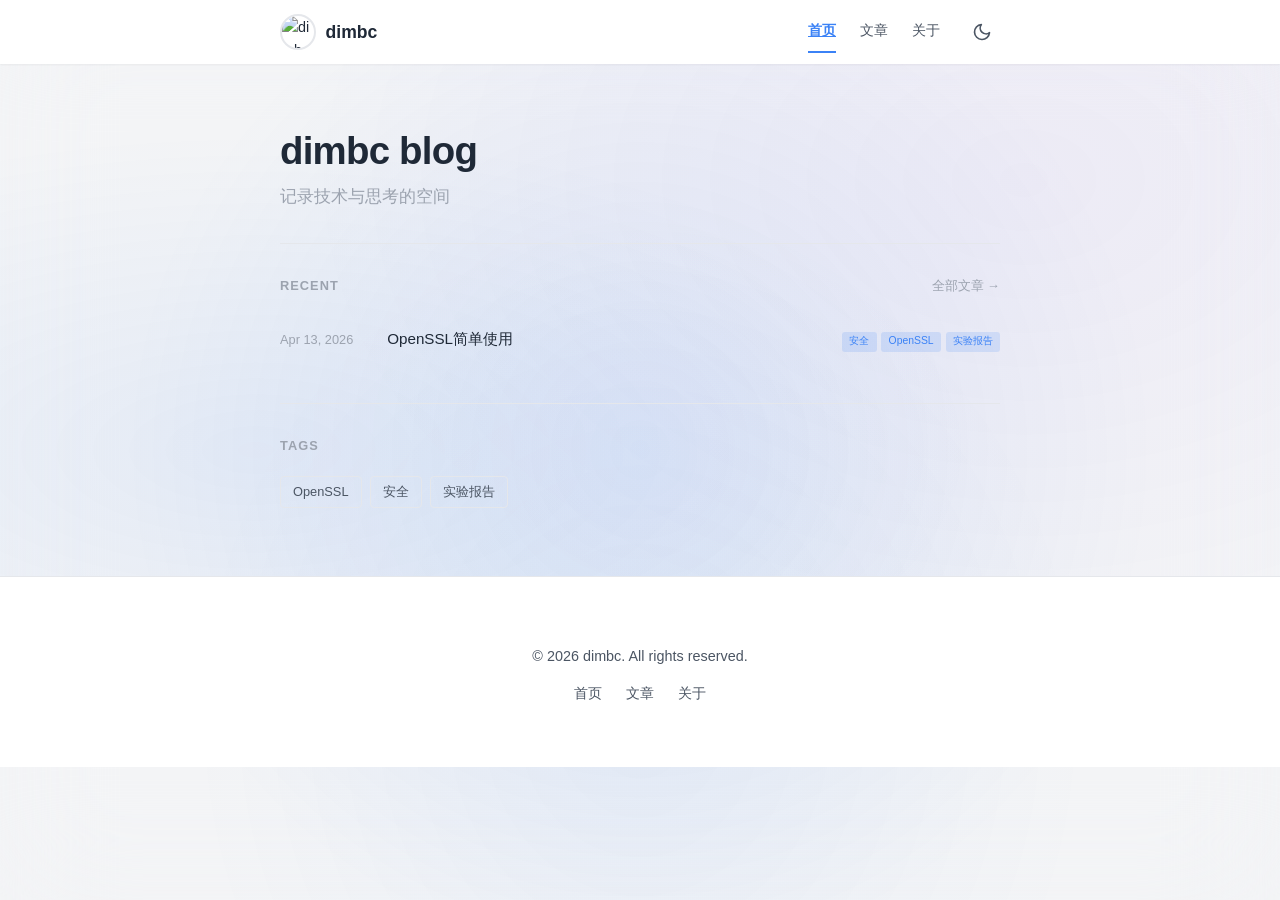
==== commit 0428bd8c: "Updates" ====
--- a/index.html
+++ b/index.html
@@ -1,3 +1,3 @@
-<!DOCTYPE html><html lang="zh-CN" data-astro-cid-j7pv25f6> <head><!-- Global Metadata --><meta charset="utf-8"><meta name="viewport" content="width=device-width,initial-scale=1"><link rel="icon" type="image/svg+xml" href="/favicon.svg"><link rel="icon" href="/favicon.ico"><link rel="sitemap" href="/sitemap-index.xml"><link rel="alternate" type="application/rss+xml" title="Astro Blog" href="https://dimbc.github.io/rss.xml"><meta name="generator" content="Astro v6.1.5"><style>@font-face{font-family:Atkinson-c7f4c4e8b285552f;src:url("/blog/_astro/fonts/e9fbdac9f7a3ca2e.woff") format("woff");font-display:swap;font-weight:400;font-style:normal;}@font-face{font-family:Atkinson-c7f4c4e8b285552f;src:url("/blog/_astro/fonts/c04724ba2dce0e1e.woff") format("woff");font-display:swap;font-weight:700;font-style:normal;}@font-face{font-family:"Atkinson-c7f4c4e8b285552f fallback: Arial";src:local("Arial");font-display:swap;font-weight:400;font-style:normal;size-adjust:99.3717%;ascent-override:80.1033%;descent-override:25.2587%;line-gap-override:0%;}@font-face{font-family:"Atkinson-c7f4c4e8b285552f fallback: Arial";src:local("Arial");font-display:swap;font-weight:700;font-style:normal;size-adjust:99.3717%;ascent-override:80.1033%;descent-override:25.2587%;line-gap-override:0%;}:root{--font-atkinson:Atkinson-c7f4c4e8b285552f,"Atkinson-c7f4c4e8b285552f fallback: Arial",sans-serif;}</style><link rel="preload" href="/blog/_astro/fonts/e9fbdac9f7a3ca2e.woff" as="font" type="font/woff" crossorigin><link rel="preload" href="/blog/_astro/fonts/c04724ba2dce0e1e.woff" as="font" type="font/woff" crossorigin><!-- Canonical URL --><link rel="canonical" href="https://dimbc.github.io/blog/"><!-- Primary Meta Tags --><title>Astro Blog</title><meta name="title" content="Astro Blog"><meta name="description" content="Welcome to my website!"><!-- Open Graph / Facebook --><meta property="og:type" content="website"><meta property="og:url" content="https://dimbc.github.io/blog/"><meta property="og:title" content="Astro Blog"><meta property="og:description" content="Welcome to my website!"><meta property="og:image" content="https://dimbc.github.io/blog/_astro/blog-placeholder-1.Bx0Zcyzv.jpg"><!-- Twitter --><meta property="twitter:card" content="summary_large_image"><meta property="twitter:url" content="https://dimbc.github.io/blog/"><meta property="twitter:title" content="Astro Blog"><meta property="twitter:description" content="Welcome to my website!"><meta property="twitter:image" content="https://dimbc.github.io/blog/_astro/blog-placeholder-1.Bx0Zcyzv.jpg"><script type="module">document.addEventListener("DOMContentLoaded",function(){const n=document.createElement("div");n.id="cursor-bg",document.body.appendChild(n),document.addEventListener("mousemove",function(e){const t=e.clientX/window.innerWidth*100,o=e.clientY/window.innerHeight*100;n.style.setProperty("--x",`${t}%`),n.style.setProperty("--y",`${o}%`)}),document.querySelectorAll("pre").forEach(function(e){const t=document.createElement("button");t.className="copy-btn",t.textContent="复制",t.addEventListener("click",function(){const o=e.querySelector("code"),c=o?o.textContent:e.textContent;navigator.clipboard.writeText(c).then(function(){t.textContent="已复制",t.classList.add("copied"),setTimeout(function(){t.textContent="复制",t.classList.remove("copied")},2e3)})}),e.appendChild(t)})});</script><link rel="stylesheet" href="/blog/_astro/Header.j2u9zYtt.css">
+<!DOCTYPE html><html lang="zh-CN" data-astro-cid-j7pv25f6> <head><!-- Global Metadata --><meta charset="utf-8"><meta name="viewport" content="width=device-width,initial-scale=1"><link rel="icon" type="image/svg+xml" href="/favicon.svg"><link rel="icon" href="/favicon.ico"><link rel="sitemap" href="/sitemap-index.xml"><link rel="alternate" type="application/rss+xml" title="dimbc blog" href="https://dimbc.github.io/rss.xml"><meta name="generator" content="Astro v6.1.5"><style>@font-face{font-family:Atkinson-c7f4c4e8b285552f;src:url("/_astro/fonts/e9fbdac9f7a3ca2e.woff") format("woff");font-display:swap;font-weight:400;font-style:normal;}@font-face{font-family:Atkinson-c7f4c4e8b285552f;src:url("/_astro/fonts/c04724ba2dce0e1e.woff") format("woff");font-display:swap;font-weight:700;font-style:normal;}@font-face{font-family:"Atkinson-c7f4c4e8b285552f fallback: Arial";src:local("Arial");font-display:swap;font-weight:400;font-style:normal;size-adjust:99.3717%;ascent-override:80.1033%;descent-override:25.2587%;line-gap-override:0%;}@font-face{font-family:"Atkinson-c7f4c4e8b285552f fallback: Arial";src:local("Arial");font-display:swap;font-weight:700;font-style:normal;size-adjust:99.3717%;ascent-override:80.1033%;descent-override:25.2587%;line-gap-override:0%;}:root{--font-atkinson:Atkinson-c7f4c4e8b285552f,"Atkinson-c7f4c4e8b285552f fallback: Arial",sans-serif;}</style><link rel="preload" href="/_astro/fonts/e9fbdac9f7a3ca2e.woff" as="font" type="font/woff" crossorigin><link rel="preload" href="/_astro/fonts/c04724ba2dce0e1e.woff" as="font" type="font/woff" crossorigin><!-- Canonical URL --><link rel="canonical" href="https://dimbc.github.io/"><!-- Primary Meta Tags --><title>dimbc blog</title><meta name="title" content="dimbc blog"><meta name="description" content="记录技术与思考的空间"><!-- Open Graph / Facebook --><meta property="og:type" content="website"><meta property="og:url" content="https://dimbc.github.io/"><meta property="og:title" content="dimbc blog"><meta property="og:description" content="记录技术与思考的空间"><meta property="og:image" content="https://dimbc.github.io/_astro/blog-placeholder-1.Bx0Zcyzv.jpg"><!-- Twitter --><meta property="twitter:card" content="summary_large_image"><meta property="twitter:url" content="https://dimbc.github.io/"><meta property="twitter:title" content="dimbc blog"><meta property="twitter:description" content="记录技术与思考的空间"><meta property="twitter:image" content="https://dimbc.github.io/_astro/blog-placeholder-1.Bx0Zcyzv.jpg"><script type="module">document.addEventListener("DOMContentLoaded",function(){const n=document.createElement("div");n.id="cursor-bg",document.body.appendChild(n),document.addEventListener("mousemove",function(e){const t=e.clientX/window.innerWidth*100,o=e.clientY/window.innerHeight*100;n.style.setProperty("--x",`${t}%`),n.style.setProperty("--y",`${o}%`)}),document.querySelectorAll("pre").forEach(function(e){const t=document.createElement("button");t.className="copy-btn",t.textContent="复制",t.addEventListener("click",function(){const o=e.querySelector("code"),c=o?o.textContent:e.textContent;navigator.clipboard.writeText(c).then(function(){t.textContent="已复制",t.classList.add("copied"),setTimeout(function(){t.textContent="复制",t.classList.remove("copied")},2e3)})}),e.appendChild(t)})});</script><link rel="stylesheet" href="/_astro/Header.j2u9zYtt.css">
 <style>main[data-astro-cid-j7pv25f6]{width:720px;max-width:calc(100% - 2em);margin:0 auto;padding:0;background:none;border-radius:0;box-shadow:none;overflow:visible}main[data-astro-cid-j7pv25f6]:before{display:none}main[data-astro-cid-j7pv25f6]:hover{transform:none;box-shadow:none}.hero[data-astro-cid-j7pv25f6]{padding:4rem 0 2rem}.hero-title[data-astro-cid-j7pv25f6]{font-size:2.4rem;font-weight:800;letter-spacing:-.02em;margin:0 0 .6rem;color:var(--text-primary)}.hero-sub[data-astro-cid-j7pv25f6]{color:var(--text-muted);font-size:1.05rem;line-height:1.6;margin:0}.hero-sub[data-astro-cid-j7pv25f6] a[data-astro-cid-j7pv25f6]{color:var(--accent)}.divider[data-astro-cid-j7pv25f6]{border:none;height:1px;background:var(--border);margin:0}.section[data-astro-cid-j7pv25f6]{padding:2rem 0}.section-head[data-astro-cid-j7pv25f6]{display:flex;align-items:baseline;justify-content:space-between;margin-bottom:1.2rem}.section-label[data-astro-cid-j7pv25f6]{font-size:.8rem;font-weight:600;text-transform:uppercase;letter-spacing:.08em;color:var(--text-muted)}.section-link[data-astro-cid-j7pv25f6]{font-size:.8rem;color:var(--text-muted);text-decoration:none;transition:color .2s}.section-link[data-astro-cid-j7pv25f6]:hover{color:var(--accent)}.post-list[data-astro-cid-j7pv25f6]{list-style:none;padding:0;margin:0;display:flex;flex-direction:column}.post-item[data-astro-cid-j7pv25f6]{display:flex;align-items:baseline;gap:1.2rem;padding:.7rem 0;border-bottom:1px solid var(--border);transition:padding-left .2s ease}.post-item[data-astro-cid-j7pv25f6]:last-child{border-bottom:none}.post-item[data-astro-cid-j7pv25f6]:hover{padding-left:.5rem}.post-item[data-astro-cid-j7pv25f6]:hover .post-link[data-astro-cid-j7pv25f6]{color:var(--accent)}.post-date-col[data-astro-cid-j7pv25f6]{font-size:.8rem;color:var(--text-muted);white-space:nowrap;flex-shrink:0;width:5.5rem;font-variant-numeric:tabular-nums}.post-link[data-astro-cid-j7pv25f6]{font-size:.95rem;font-weight:500;color:var(--text-primary);text-decoration:none;transition:color .2s;flex:1}.post-tag-list[data-astro-cid-j7pv25f6]{display:flex;gap:.3rem;flex-shrink:0}.post-tag[data-astro-cid-j7pv25f6]{font-size:.65rem;padding:.1rem .45rem;border-radius:3px;background:var(--accent-glow);color:var(--accent);font-weight:500}.tags-section[data-astro-cid-j7pv25f6]{display:flex;flex-wrap:wrap;gap:.5rem}.tag-item[data-astro-cid-j7pv25f6]{font-size:.8rem;padding:.3rem .75rem;border-radius:4px;border:1px solid var(--border);color:var(--text-secondary);text-decoration:none;transition:all .2s}.tag-item[data-astro-cid-j7pv25f6]:hover{border-color:var(--accent);color:var(--accent)}.empty-msg[data-astro-cid-j7pv25f6]{color:var(--text-muted);font-size:.9rem;padding:2rem 0;text-align:center}@media(max-width:720px){.hero[data-astro-cid-j7pv25f6]{padding:2.5rem 0 1.5rem}.hero-title[data-astro-cid-j7pv25f6]{font-size:1.8rem}.post-item[data-astro-cid-j7pv25f6]{flex-wrap:wrap;gap:.3rem .8rem}.post-date-col[data-astro-cid-j7pv25f6]{width:auto}}
-</style></head> <body data-astro-cid-j7pv25f6> <header data-astro-cid-3ef6ksr2> <nav data-astro-cid-3ef6ksr2> <a href="/blog/" class="avatar-link" data-astro-cid-3ef6ksr2> <img src="https://avatars.githubusercontent.com/dimbc" alt="dimbc" class="avatar" data-astro-cid-3ef6ksr2> <span class="avatar-name" data-astro-cid-3ef6ksr2>dimbc</span> </a> <div class="nav-links" data-astro-cid-3ef6ksr2> <a href="/blog/" data-astro-cid-3ef6ksr2="true" data-astro-cid-eimmu3lg> 首页 </a> <a href="/blog/blog" data-astro-cid-3ef6ksr2="true" data-astro-cid-eimmu3lg> 文章 </a> <a href="/blog/about" data-astro-cid-3ef6ksr2="true" data-astro-cid-eimmu3lg> 关于 </a> <button id="theme-toggle" class="theme-toggle" aria-label="切换暗色模式" data-astro-cid-3ef6ksr2> <svg xmlns="http://www.w3.org/2000/svg" width="20" height="20" viewBox="0 0 24 24" fill="none" stroke="currentColor" stroke-width="2" stroke-linecap="round" stroke-linejoin="round" class="light-icon" data-astro-cid-3ef6ksr2> <circle cx="12" cy="12" r="5" data-astro-cid-3ef6ksr2></circle> <line x1="12" y1="1" x2="12" y2="3" data-astro-cid-3ef6ksr2></line> <line x1="12" y1="21" x2="12" y2="23" data-astro-cid-3ef6ksr2></line> <line x1="4.22" y1="4.22" x2="5.64" y2="5.64" data-astro-cid-3ef6ksr2></line> <line x1="18.36" y1="18.36" x2="19.78" y2="19.78" data-astro-cid-3ef6ksr2></line> <line x1="1" y1="12" x2="3" y2="12" data-astro-cid-3ef6ksr2></line> <line x1="21" y1="12" x2="23" y2="12" data-astro-cid-3ef6ksr2></line> <line x1="4.22" y1="19.78" x2="5.64" y2="18.36" data-astro-cid-3ef6ksr2></line> <line x1="18.36" y1="5.64" x2="19.78" y2="4.22" data-astro-cid-3ef6ksr2></line> </svg> <svg xmlns="http://www.w3.org/2000/svg" width="20" height="20" viewBox="0 0 24 24" fill="none" stroke="currentColor" stroke-width="2" stroke-linecap="round" stroke-linejoin="round" class="dark-icon" data-astro-cid-3ef6ksr2> <path d="M21 12.79A9 9 0 1 1 11.21 3 7 7 0 0 0 21 12.79z" data-astro-cid-3ef6ksr2></path> </svg> </button> </div> </nav> </header>  <script type="module">const a=document.getElementById("theme-toggle"),e=document.documentElement,t=localStorage.getItem("theme"),s=window.matchMedia("(prefers-color-scheme: dark)").matches;(t==="dark"||!t&&s)&&e.classList.add("dark");a.addEventListener("click",()=>{e.classList.toggle("dark"),localStorage.setItem("theme",e.classList.contains("dark")?"dark":"light")});</script> <main data-astro-cid-j7pv25f6> <section class="hero" data-astro-cid-j7pv25f6> <h1 class="hero-title" data-astro-cid-j7pv25f6>dimbc blog</h1> <p class="hero-sub" data-astro-cid-j7pv25f6>记录技术与思考的空间</p> </section> <hr class="divider" data-astro-cid-j7pv25f6> <section class="section" data-astro-cid-j7pv25f6> <div class="section-head" data-astro-cid-j7pv25f6> <span class="section-label" data-astro-cid-j7pv25f6>Recent</span> <a class="section-link" href="/blog/blog/" data-astro-cid-j7pv25f6>全部文章 →</a> </div> <ul class="post-list" data-astro-cid-j7pv25f6> <li class="post-item" data-astro-cid-j7pv25f6> <span class="post-date-col" data-astro-cid-j7pv25f6><time datetime="2026-04-13T00:00:00.000Z"> Apr 13, 2026 </time></span> <a class="post-link" href="/blog/openssl简单使用/" data-astro-cid-j7pv25f6>OpenSSL简单使用</a> <div class="post-tag-list" data-astro-cid-j7pv25f6> <span class="post-tag" data-astro-cid-j7pv25f6>安全</span><span class="post-tag" data-astro-cid-j7pv25f6>OpenSSL</span><span class="post-tag" data-astro-cid-j7pv25f6>实验报告</span> </div> </li> </ul> </section>  <hr class="divider" data-astro-cid-j7pv25f6> <section class="section" data-astro-cid-j7pv25f6> <div class="section-head" data-astro-cid-j7pv25f6> <span class="section-label" data-astro-cid-j7pv25f6>Tags</span> </div> <div class="tags-section" data-astro-cid-j7pv25f6> <a class="tag-item" href="/blog/blog/" data-astro-cid-j7pv25f6>OpenSSL</a><a class="tag-item" href="/blog/blog/" data-astro-cid-j7pv25f6>安全</a><a class="tag-item" href="/blog/blog/" data-astro-cid-j7pv25f6>实验报告</a> </div> </section>  </main> <footer data-astro-cid-sz7xmlte> <div class="footer-content" data-astro-cid-sz7xmlte> <p data-astro-cid-sz7xmlte>&copy; 2026 dimbc. All rights reserved.</p> <p class="footer-links" data-astro-cid-sz7xmlte> <a href="/blog/" data-astro-cid-sz7xmlte>首页</a> <a href="/blog/blog" data-astro-cid-sz7xmlte>文章</a> <a href="/blog/about" data-astro-cid-sz7xmlte>关于</a> </p> </div> </footer> </body></html>+</style></head> <body data-astro-cid-j7pv25f6> <header data-astro-cid-3ef6ksr2> <nav data-astro-cid-3ef6ksr2> <a href="/" class="avatar-link" data-astro-cid-3ef6ksr2> <img src="https://avatars.githubusercontent.com/dimbc" alt="dimbc" class="avatar" data-astro-cid-3ef6ksr2> <span class="avatar-name" data-astro-cid-3ef6ksr2>dimbc</span> </a> <div class="nav-links" data-astro-cid-3ef6ksr2> <a href="/" class="active" data-astro-cid-3ef6ksr2="true" data-astro-cid-eimmu3lg> 首页 </a> <a href="/blog/" data-astro-cid-3ef6ksr2="true" data-astro-cid-eimmu3lg> 文章 </a> <a href="/about/" data-astro-cid-3ef6ksr2="true" data-astro-cid-eimmu3lg> 关于 </a> <button id="theme-toggle" class="theme-toggle" aria-label="切换暗色模式" data-astro-cid-3ef6ksr2> <svg xmlns="http://www.w3.org/2000/svg" width="20" height="20" viewBox="0 0 24 24" fill="none" stroke="currentColor" stroke-width="2" stroke-linecap="round" stroke-linejoin="round" class="light-icon" data-astro-cid-3ef6ksr2> <circle cx="12" cy="12" r="5" data-astro-cid-3ef6ksr2></circle> <line x1="12" y1="1" x2="12" y2="3" data-astro-cid-3ef6ksr2></line> <line x1="12" y1="21" x2="12" y2="23" data-astro-cid-3ef6ksr2></line> <line x1="4.22" y1="4.22" x2="5.64" y2="5.64" data-astro-cid-3ef6ksr2></line> <line x1="18.36" y1="18.36" x2="19.78" y2="19.78" data-astro-cid-3ef6ksr2></line> <line x1="1" y1="12" x2="3" y2="12" data-astro-cid-3ef6ksr2></line> <line x1="21" y1="12" x2="23" y2="12" data-astro-cid-3ef6ksr2></line> <line x1="4.22" y1="19.78" x2="5.64" y2="18.36" data-astro-cid-3ef6ksr2></line> <line x1="18.36" y1="5.64" x2="19.78" y2="4.22" data-astro-cid-3ef6ksr2></line> </svg> <svg xmlns="http://www.w3.org/2000/svg" width="20" height="20" viewBox="0 0 24 24" fill="none" stroke="currentColor" stroke-width="2" stroke-linecap="round" stroke-linejoin="round" class="dark-icon" data-astro-cid-3ef6ksr2> <path d="M21 12.79A9 9 0 1 1 11.21 3 7 7 0 0 0 21 12.79z" data-astro-cid-3ef6ksr2></path> </svg> </button> </div> </nav> </header>  <script type="module">const a=document.getElementById("theme-toggle"),e=document.documentElement,t=localStorage.getItem("theme"),s=window.matchMedia("(prefers-color-scheme: dark)").matches;(t==="dark"||!t&&s)&&e.classList.add("dark");a.addEventListener("click",()=>{e.classList.toggle("dark"),localStorage.setItem("theme",e.classList.contains("dark")?"dark":"light")});</script> <main data-astro-cid-j7pv25f6> <section class="hero" data-astro-cid-j7pv25f6> <h1 class="hero-title" data-astro-cid-j7pv25f6>dimbc blog</h1> <p class="hero-sub" data-astro-cid-j7pv25f6>记录技术与思考的空间</p> </section> <hr class="divider" data-astro-cid-j7pv25f6> <section class="section" data-astro-cid-j7pv25f6> <div class="section-head" data-astro-cid-j7pv25f6> <span class="section-label" data-astro-cid-j7pv25f6>Recent</span> <a class="section-link" href="/blog/" data-astro-cid-j7pv25f6>全部文章 →</a> </div> <ul class="post-list" data-astro-cid-j7pv25f6> <li class="post-item" data-astro-cid-j7pv25f6> <span class="post-date-col" data-astro-cid-j7pv25f6><time datetime="2026-04-13T00:00:00.000Z"> Apr 13, 2026 </time></span> <a class="post-link" href="/blog/openssl简单使用/" data-astro-cid-j7pv25f6>OpenSSL简单使用</a> <div class="post-tag-list" data-astro-cid-j7pv25f6> <span class="post-tag" data-astro-cid-j7pv25f6>安全</span><span class="post-tag" data-astro-cid-j7pv25f6>OpenSSL</span><span class="post-tag" data-astro-cid-j7pv25f6>实验报告</span> </div> </li> </ul> </section>  <hr class="divider" data-astro-cid-j7pv25f6> <section class="section" data-astro-cid-j7pv25f6> <div class="section-head" data-astro-cid-j7pv25f6> <span class="section-label" data-astro-cid-j7pv25f6>Tags</span> </div> <div class="tags-section" data-astro-cid-j7pv25f6> <a class="tag-item" href="/blog/" data-astro-cid-j7pv25f6>OpenSSL</a><a class="tag-item" href="/blog/" data-astro-cid-j7pv25f6>安全</a><a class="tag-item" href="/blog/" data-astro-cid-j7pv25f6>实验报告</a> </div> </section>  </main> <footer data-astro-cid-sz7xmlte> <div class="footer-content" data-astro-cid-sz7xmlte> <p data-astro-cid-sz7xmlte>&copy; 2026 dimbc. All rights reserved.</p> <p class="footer-links" data-astro-cid-sz7xmlte> <a href="/" data-astro-cid-sz7xmlte>首页</a> <a href="/blog/" data-astro-cid-sz7xmlte>文章</a> <a href="/about/" data-astro-cid-sz7xmlte>关于</a> </p> </div> </footer> </body></html>
--- a/_astro/Header.j2u9zYtt.css
+++ b/_astro/Header.j2u9zYtt.css
@@ -0,0 +1 @@
+:root{--accent: #3b82f6;--accent-dark: #2563eb;--accent-glow: rgba(59, 130, 246, .15);--text-primary: #1f2937;--text-secondary: #4b5563;--text-muted: #9ca3af;--background: #ffffff;--background-secondary: #f3f4f6;--border: #e5e7eb;--code-bg: #1e293b;--code-text: #e2e8f0;--code-inline-bg: #f1f5f9;--code-inline-text: #c026d3;--shadow-sm: 0 1px 2px 0 rgb(0 0 0 / .05);--shadow-md: 0 4px 6px -1px rgb(0 0 0 / .1), 0 2px 4px -2px rgb(0 0 0 / .1)}@media(prefers-color-scheme:dark){:root{--accent: #60a5fa;--accent-dark: #3b82f6;--accent-glow: rgba(96, 165, 250, .15);--text-primary: #f3f4f6;--text-secondary: #d1d5db;--text-muted: #9ca3af;--background: #111827;--background-secondary: #0f172a;--border: #374151;--code-bg: #0d1117;--code-text: #c9d1d9;--code-inline-bg: #1e293b;--code-inline-text: #f472b6;--shadow-sm: 0 1px 2px 0 rgb(0 0 0 / .3);--shadow-md: 0 4px 6px -1px rgb(0 0 0 / .4), 0 2px 4px -2px rgb(0 0 0 / .4)}}.dark{--accent: #60a5fa;--accent-dark: #3b82f6;--accent-glow: rgba(96, 165, 250, .15);--text-primary: #f3f4f6;--text-secondary: #d1d5db;--text-muted: #9ca3af;--background: #111827;--background-secondary: #0f172a;--border: #374151;--code-bg: #0d1117;--code-text: #c9d1d9;--code-inline-bg: #1e293b;--code-inline-text: #f472b6;--shadow-sm: 0 1px 2px 0 rgb(0 0 0 / .3);--shadow-md: 0 4px 6px -1px rgb(0 0 0 / .4), 0 2px 4px -2px rgb(0 0 0 / .4)}*{scrollbar-width:thin;scrollbar-color:var(--accent) transparent}*::-webkit-scrollbar{width:6px;height:6px}*::-webkit-scrollbar-track{background:transparent}*::-webkit-scrollbar-thumb{background:var(--accent);border-radius:3px}body{font-family:-apple-system,BlinkMacSystemFont,Segoe UI,Roboto,Oxygen,Ubuntu,Cantarell,Open Sans,Helvetica Neue,sans-serif;margin:0;padding:0;text-align:left;background-color:var(--background-secondary);word-wrap:break-word;overflow-wrap:break-word;color:var(--text-primary);font-size:18px;line-height:1.6;position:relative;overflow-x:hidden}body:before{content:"";position:fixed;top:0;left:0;width:100%;height:100%;background:radial-gradient(ellipse at 20% 50%,rgba(59,130,246,.08) 0%,transparent 50%),radial-gradient(ellipse at 80% 20%,rgba(139,92,246,.06) 0%,transparent 50%),radial-gradient(ellipse at 50% 80%,rgba(59,130,246,.05) 0%,transparent 50%);z-index:-2;pointer-events:none;backdrop-filter:blur(60px);-webkit-backdrop-filter:blur(60px)}#cursor-bg{position:fixed;top:0;left:0;width:100vw;height:100vh;z-index:-1;pointer-events:none;background:radial-gradient(circle at var(--x, 50%) var(--y, 50%),rgba(59,130,246,.1),transparent 60%);transition:transform .1s ease,opacity .3s ease;transform:scale(1.1)}a:hover~#cursor-bg{transform:scale(1.2);background:radial-gradient(circle at var(--x, 50%) var(--y, 50%),rgba(59,130,246,.15),transparent 50%)}.card{background-color:var(--background);border-radius:16px;box-shadow:var(--shadow-md);padding:2rem;transition:all .3s cubic-bezier(.4,0,.2,1);position:relative;overflow:hidden}.card:before{content:"";position:absolute;top:0;left:0;width:100%;height:4px;background:linear-gradient(90deg,var(--accent),var(--accent-dark))}.card:hover{transform:translateY(-8px) scale(1.02);box-shadow:0 20px 25px -5px #0000001a,0 10px 10px -5px #0000000a}.card-title{font-size:1.5rem;font-weight:600;margin-bottom:1rem;color:var(--text-primary)}.card-content{color:var(--text-secondary);line-height:1.6}.card-grid{display:grid;grid-template-columns:repeat(auto-fit,minmax(300px,1fr));gap:2rem;margin:2rem 0}.gradient-card{position:relative;border-radius:16px;padding:2px;background:linear-gradient(135deg,var(--accent),#8b5cf6,var(--accent-dark),#8b5cf6);background-size:300% 300%;animation:gradient-shift 6s ease infinite}@keyframes gradient-shift{0%{background-position:0% 50%}50%{background-position:100% 50%}to{background-position:0% 50%}}.gradient-card-inner{background:var(--background);border-radius:14px;padding:1.5rem 2rem;backdrop-filter:blur(20px);-webkit-backdrop-filter:blur(20px)}.glass-card{background:#ffffffb3;border-radius:16px;padding:1.5rem 2rem;border:1px solid rgba(255,255,255,.3);backdrop-filter:blur(20px);-webkit-backdrop-filter:blur(20px);box-shadow:var(--shadow-md);transition:all .3s cubic-bezier(.4,0,.2,1)}.dark .glass-card{background:#111827b3;border:1px solid rgba(55,65,81,.5)}.glass-card:hover{transform:translateY(-4px);box-shadow:0 15px 30px -5px #0000001a}main{width:720px;max-width:calc(100% - 2em);margin:2em auto;padding:2.5em 1.5em;background-color:var(--background);border-radius:12px;box-shadow:var(--shadow-md);transition:all .3s ease;position:relative;overflow:hidden}main:before{content:"";position:absolute;top:0;left:0;width:100%;height:4px;background:linear-gradient(90deg,var(--accent),var(--accent-dark))}main:hover{transform:translateY(-2px);box-shadow:0 10px 25px -5px #0000001a,0 8px 10px -6px #0000001a}h1,h2,h3,h4,h5,h6{margin:0 0 .5rem;color:var(--text-primary);line-height:1.2;font-weight:700;scroll-margin-top:80px}h1{font-size:2.5rem}h2{font-size:2rem}h3{font-size:1.5rem}h4{font-size:1.25rem}h5{font-size:1rem}h2{padding-bottom:.4rem;border-bottom:2px solid var(--border);margin-top:2.5rem}strong,b{font-weight:600}a{color:var(--accent);text-decoration:none;transition:all .2s ease;border-bottom:1px solid transparent}a:hover{color:var(--accent-dark);border-bottom-color:var(--accent)}p{margin-bottom:1em;color:var(--text-secondary)}.prose p{margin-bottom:1.5em}textarea{width:100%;font-size:16px;padding:.75rem;border:1px solid var(--border);border-radius:6px;font-family:inherit}input{font-size:16px;padding:.75rem;border:1px solid var(--border);border-radius:6px;font-family:inherit}table{width:100%;border-collapse:collapse;margin-bottom:1.5em;border-radius:8px;overflow:hidden;border:1px solid var(--border)}table th,table td{padding:.75rem 1rem;text-align:left;border-bottom:1px solid var(--border)}table th{font-weight:600;background:linear-gradient(135deg,var(--accent),var(--accent-dark));color:#fff}table tr:hover td{background-color:var(--accent-glow)}table tr:last-child td{border-bottom:none}img{max-width:100%;height:auto;border-radius:8px;margin:1.5em 0}code{padding:.15rem .45rem;background-color:var(--code-inline-bg);color:var(--code-inline-text);border-radius:4px;font-size:.85em;font-family:Menlo,Monaco,Courier New,monospace;font-weight:500}pre{position:relative;padding:1.2em 1.4em;border-radius:12px;background-color:var(--code-bg);color:var(--code-text);overflow-x:auto;line-height:1.6;font-size:.85em;margin:1.5em 0;border:1px solid rgba(59,130,246,.15);box-shadow:0 4px 20px -4px #0003}pre>code{all:unset;font-family:Menlo,Monaco,Courier New,monospace;line-height:1.6;display:block;color:var(--code-text)}.copy-btn{position:absolute;top:.6rem;right:.6rem;background:#ffffff1a;border:1px solid rgba(255,255,255,.15);border-radius:6px;padding:.3rem .7rem;font-size:.75rem;color:#ffffffb3;cursor:pointer;opacity:0;transition:all .2s ease;font-family:inherit;z-index:1}pre:hover .copy-btn{opacity:1}.copy-btn:hover{background:var(--accent);color:#fff;border-color:var(--accent)}.copy-btn.copied{background:#22c55e;color:#fff;border-color:#22c55e}blockquote{border-left:4px solid var(--accent);padding:1em 1.2em 1em 1.5em;margin:1.5em 0;font-size:1em;background:linear-gradient(135deg,var(--accent-glow),transparent);border-radius:0 12px 12px 0;position:relative}blockquote:before{content:'"';position:absolute;top:-.2em;left:.3em;font-size:3em;color:var(--accent);opacity:.2;font-family:Georgia,serif;line-height:1}blockquote p{margin-bottom:0}hr{border:none;height:2px;background:linear-gradient(90deg,transparent,var(--accent),transparent);margin:2.5em 0}ul,ol{padding-left:1.5em;margin-bottom:1em}ul li,ol li{margin-bottom:.4em;color:var(--text-secondary)}ul li::marker{color:var(--accent)}ol li::marker{color:var(--accent);font-weight:600}::selection{background:var(--accent);color:#fff}@media(max-width:720px){body{font-size:16px}main{padding:1.5em 1em;border-radius:0;box-shadow:none}h1{font-size:2rem}h2{font-size:1.75rem}h3{font-size:1.25rem}}.sr-only{border:0;padding:0;margin:0;position:absolute!important;height:1px;width:1px;overflow:hidden;clip:rect(1px 1px 1px 1px);clip:rect(1px,1px,1px,1px);clip-path:inset(50%);white-space:nowrap}footer[data-astro-cid-sz7xmlte]{padding:3em 1em;background-color:var(--background);color:var(--text-secondary);text-align:center;margin-top:2em;border-top:1px solid var(--border)}.footer-content[data-astro-cid-sz7xmlte]{max-width:720px;margin:0 auto}.footer-content[data-astro-cid-sz7xmlte] p[data-astro-cid-sz7xmlte]{margin-bottom:.5em;font-size:.9rem}.footer-links[data-astro-cid-sz7xmlte]{display:flex;justify-content:center;gap:1.5rem;margin-top:1em}.footer-links[data-astro-cid-sz7xmlte] a[data-astro-cid-sz7xmlte]{text-decoration:none;color:var(--text-secondary);font-size:.85rem;transition:color .2s ease}.footer-links[data-astro-cid-sz7xmlte] a[data-astro-cid-sz7xmlte]:hover{color:var(--accent)}@media(max-width:720px){footer[data-astro-cid-sz7xmlte]{padding:2em 1em}.footer-links[data-astro-cid-sz7xmlte]{gap:1rem}}a[data-astro-cid-eimmu3lg]{display:inline-block;text-decoration:none}a[data-astro-cid-eimmu3lg].active{font-weight:bolder;text-decoration:underline}header[data-astro-cid-3ef6ksr2]{margin:0;padding:0 1em;background:var(--background);box-shadow:var(--shadow-sm);position:sticky;top:0;z-index:100}nav[data-astro-cid-3ef6ksr2]{display:flex;align-items:center;justify-content:space-between;max-width:720px;margin:0 auto;height:64px}.avatar-link[data-astro-cid-3ef6ksr2]{display:flex;align-items:center;gap:.6rem;text-decoration:none;color:var(--text-primary);border-bottom:none!important;padding:0!important}.avatar[data-astro-cid-3ef6ksr2]{width:32px;height:32px;border-radius:50%;object-fit:cover;border:2px solid var(--border);transition:border-color .2s ease}.avatar-link[data-astro-cid-3ef6ksr2]:hover .avatar[data-astro-cid-3ef6ksr2]{border-color:var(--accent)}.avatar-name[data-astro-cid-3ef6ksr2]{font-size:1.1rem;font-weight:600;color:var(--text-primary)}.nav-links[data-astro-cid-3ef6ksr2]{display:flex;align-items:center;gap:1.5rem}nav[data-astro-cid-3ef6ksr2] a{padding:.5rem 0;color:var(--text-secondary);border-bottom:2px solid transparent;text-decoration:none;font-size:.9rem;font-weight:500;transition:all .2s ease}nav[data-astro-cid-3ef6ksr2] a:hover{color:var(--text-primary)}nav[data-astro-cid-3ef6ksr2] a.active{color:var(--accent);border-bottom-color:var(--accent)}.theme-toggle[data-astro-cid-3ef6ksr2]{background:none;border:none;color:var(--text-secondary);cursor:pointer;padding:.5rem;border-radius:50%;display:flex;align-items:center;justify-content:center;transition:all .2s ease}.theme-toggle[data-astro-cid-3ef6ksr2]:hover{background-color:var(--background-secondary);color:var(--text-primary)}.theme-toggle[data-astro-cid-3ef6ksr2] .light-icon[data-astro-cid-3ef6ksr2]{display:none}.dark[data-astro-cid-3ef6ksr2] .theme-toggle[data-astro-cid-3ef6ksr2] .light-icon[data-astro-cid-3ef6ksr2]{display:block}.dark[data-astro-cid-3ef6ksr2] .theme-toggle[data-astro-cid-3ef6ksr2] .dark-icon[data-astro-cid-3ef6ksr2]{display:none}@media(max-width:720px){nav[data-astro-cid-3ef6ksr2]{height:56px}.avatar[data-astro-cid-3ef6ksr2]{width:28px;height:28px}.avatar-name[data-astro-cid-3ef6ksr2]{font-size:1rem}.nav-links[data-astro-cid-3ef6ksr2]{gap:.75rem}nav[data-astro-cid-3ef6ksr2] a{font-size:.85rem}.theme-toggle[data-astro-cid-3ef6ksr2]{padding:.4rem}.theme-toggle[data-astro-cid-3ef6ksr2] svg[data-astro-cid-3ef6ksr2]{width:18px;height:18px}}
